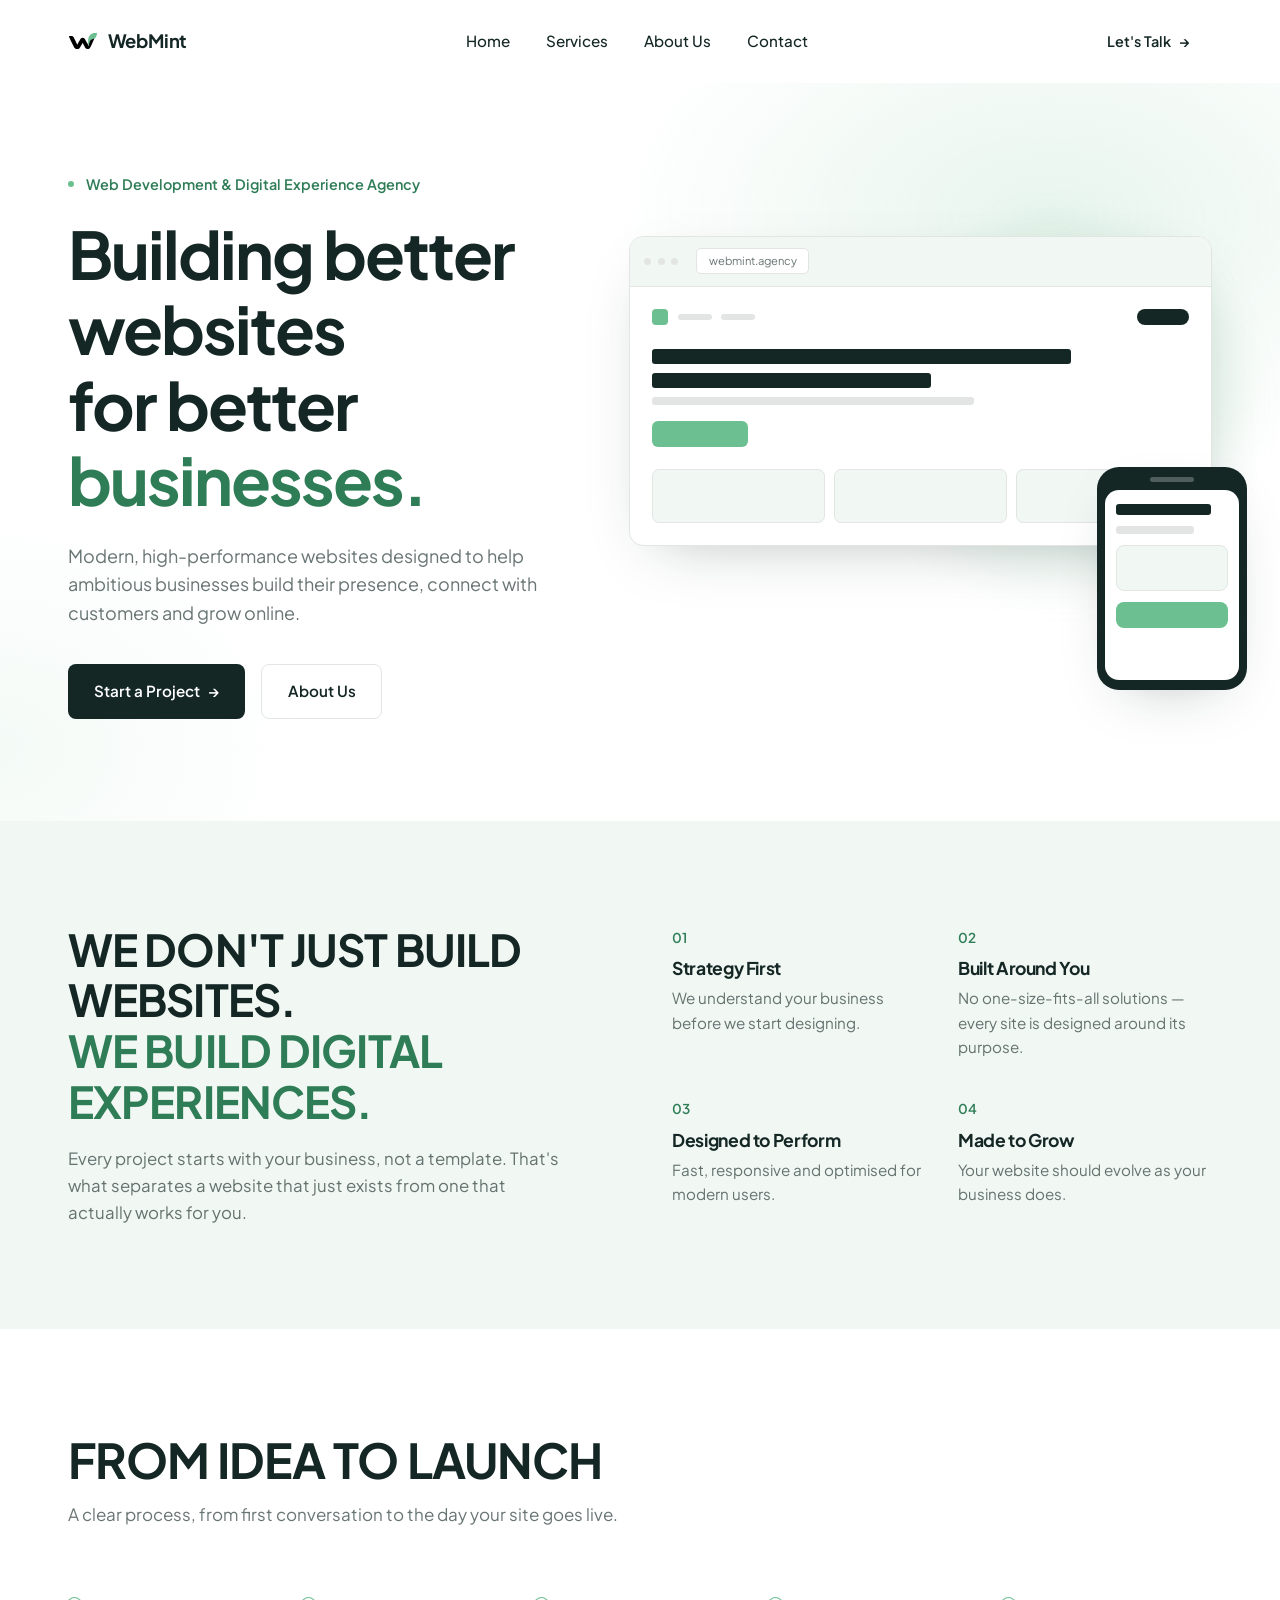
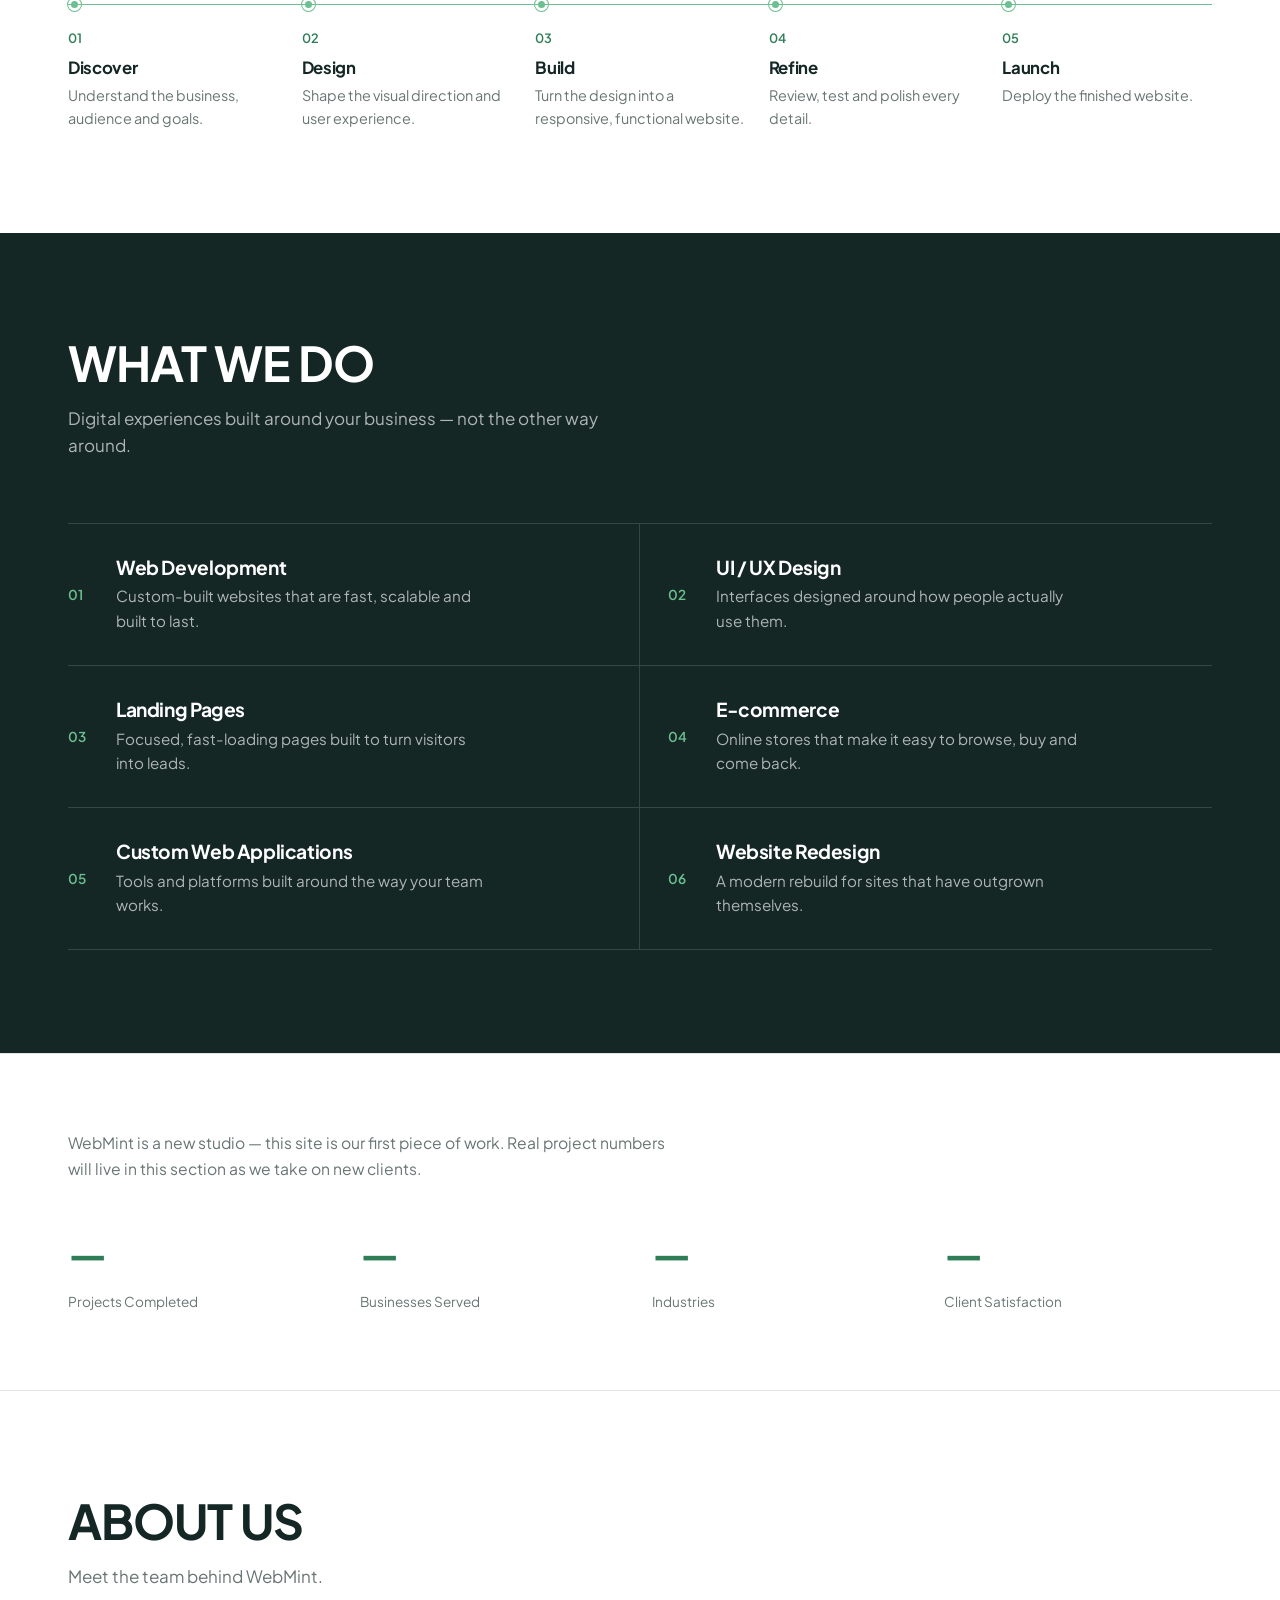
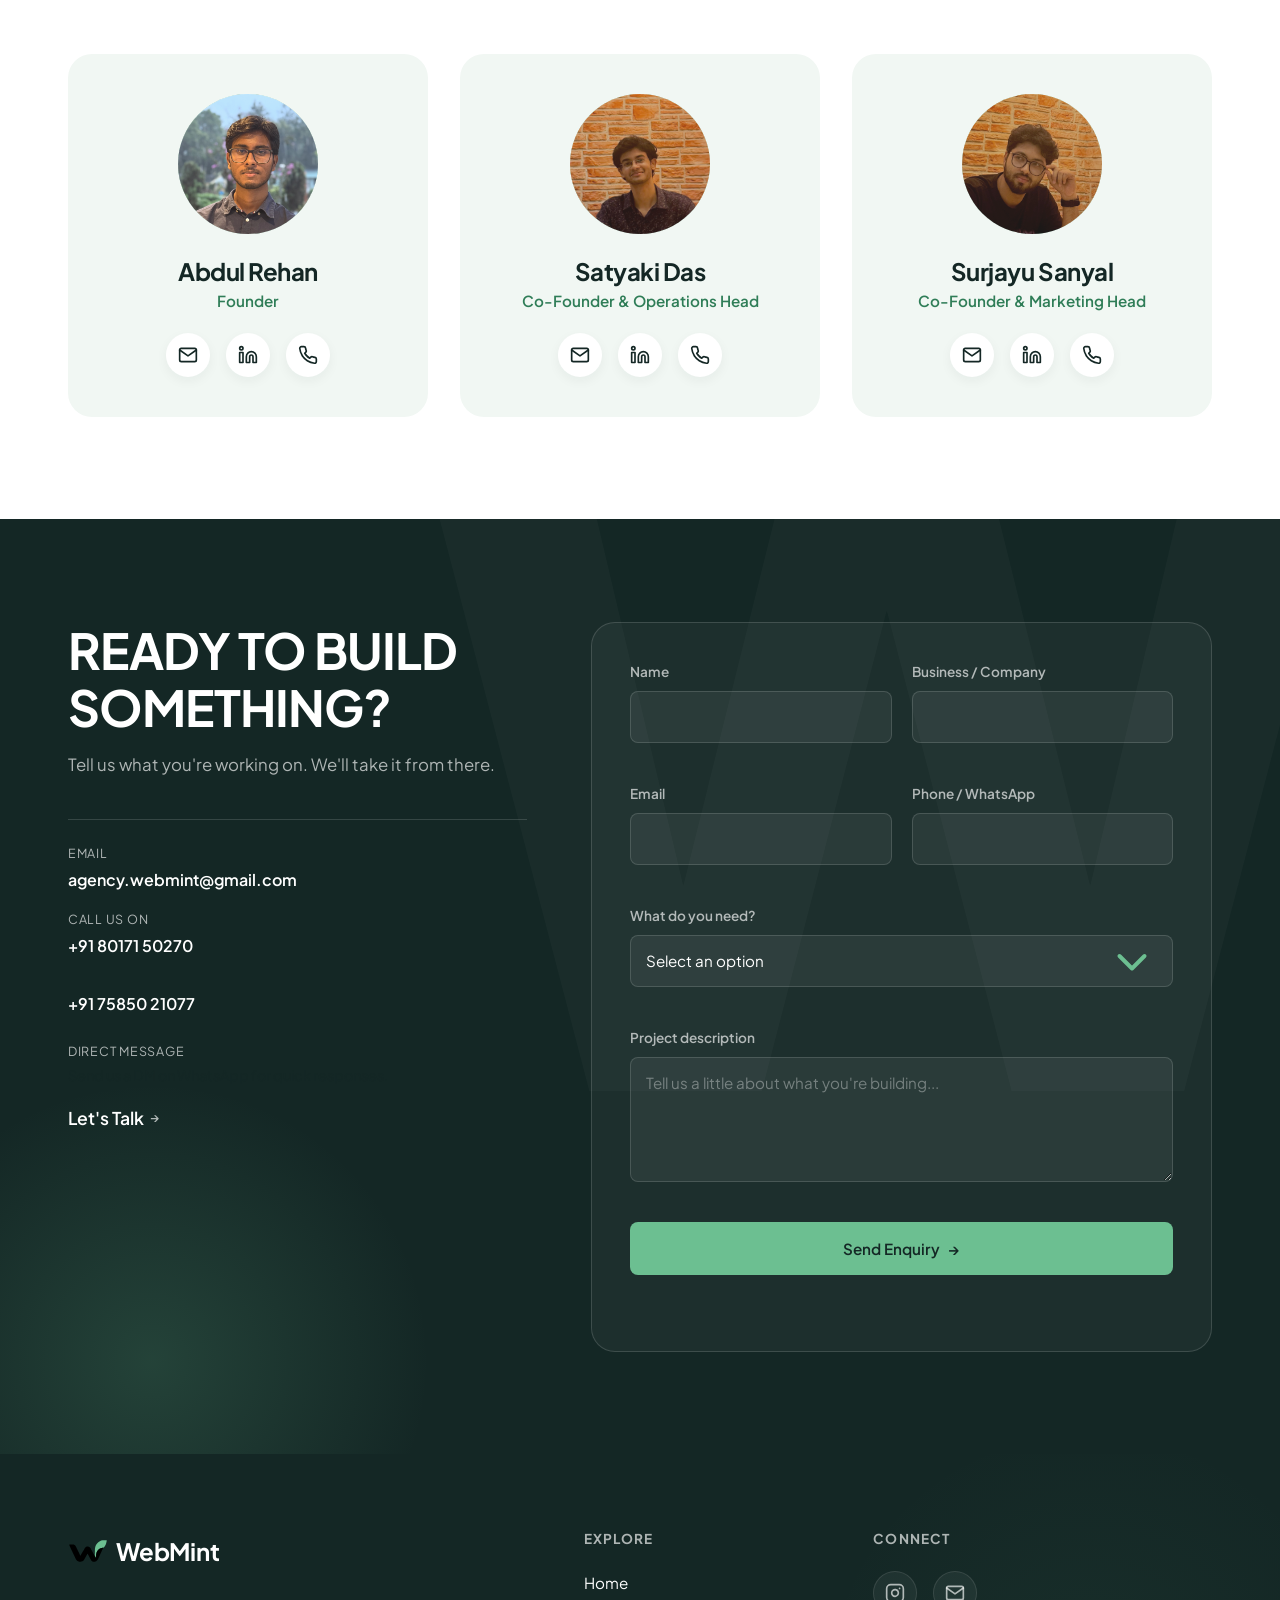
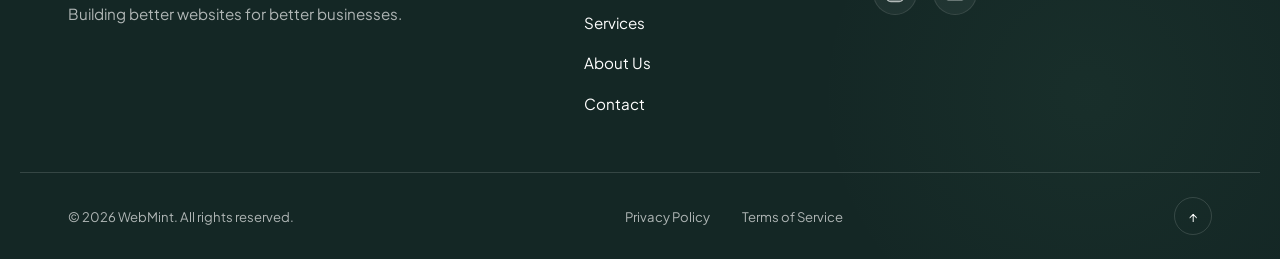
==== index.html @ cb0f0550 "Initial commit" ====
<!DOCTYPE html>
<html lang="en">
<head>
  <meta charset="UTF-8">
  <meta name="viewport" content="width=device-width, initial-scale=1.0">
  <title>WebMint — Modern Websites for Growing Businesses</title>
  <meta name="description" content="WebMint designs and builds fast, modern websites for ambitious businesses — from landing pages to full custom web applications.">

  <!-- Open Graph -->
  <meta property="og:type" content="website">
  <meta property="og:title" content="WebMint — Modern Websites for Growing Businesses">
  <meta property="og:description" content="WebMint designs and builds fast, modern websites for ambitious businesses — from landing pages to full custom web applications.">
  <meta property="og:image" content="/assets/images/og-cover.jpg">
  <meta property="og:url" content="https://www.webmint.studio">
  <meta name="twitter:card" content="summary_large_image">

  <link rel="icon" type="image/svg+xml" href="Assets/webmint-icon.svg">
  <link rel="canonical" href="https://www.webmint.studio">
  <meta name="theme-color" content="#142725">

  <link rel="preconnect" href="https://fonts.googleapis.com">
  <link rel="preconnect" href="https://fonts.gstatic.com" crossorigin>
  <link href="https://fonts.googleapis.com/css2?family=Plus+Jakarta+Sans:ital,wght@0,400;0,500;0,600;0,700;0,800;1,500&display=swap" rel="stylesheet">

  <link rel="stylesheet" href="styles.css">
</head>
<body>

  <a class="skip-link" href="#main">Skip to content</a>

  <!-- ============ NAVIGATION ============ -->
  <header class="nav" id="siteNav">
    <div class="nav__inner container">
      <a href="#top" class="nav__brand" aria-label="WebMint — home">
        <span class="nav__mark" aria-hidden="true">
          <img src="Assets/webmint-icon.svg" alt="WebMint Logo" style="width: 100%; height: 100%; object-fit: contain;">
        </span>
        <span class="nav__wordmark">WebMint</span>
      </a>

      <nav class="nav__links" aria-label="Primary">
        <a href="#top">Home</a>
        <a href="#services">Services</a>
        <!-- <a href="#work">Work</a> -->
        <a href="#about-us">About Us</a>
        <a href="#contact">Contact</a>
      </nav>

      <a href="https://wa.me/917001810517" target="_blank" rel="noopener noreferrer" class="btn btn--nav">Let's Talk <span aria-hidden="true">→</span></a>

      <button class="nav__toggle" id="navToggle" aria-label="Open menu" aria-expanded="false" aria-controls="mobileMenu">
        <span></span><span></span><span></span>
      </button>
    </div>

    <!-- Mobile menu -->
    <div class="mobile-menu" id="mobileMenu" data-state="closed">
      <nav aria-label="Mobile">
        <a href="#top">Home</a>
        <a href="#services">Services</a>
        <!-- <a href="#work">Work</a> -->
        <a href="#about-us">About Us</a>
        <a href="#contact">Contact</a>
      </nav>
      <a href="https://wa.me/917001810517" target="_blank" rel="noopener noreferrer" class="btn btn--primary btn--block">Let's Talk <span aria-hidden="true">→</span></a>
    </div>
  </header>

  <main id="main">

    <!-- ============ HERO ============ -->
    <section class="hero" id="top">
      <div class="hero__bg" aria-hidden="true"></div>
      <div class="container hero__inner">
        <div class="hero__content">
          <p class="hero__kicker">Web Development &amp; Digital Experience Agency</p>
          <h1 class="hero__title">
            Building better websites for better <span class="hero__title-accent">businesses.</span>
          </h1>
          <p class="hero__desc">
            Modern, high-performance websites designed to help ambitious businesses
            build their presence, connect with customers and grow online.
          </p>
          <div class="hero__actions">
            <a href="#contact" class="btn btn--primary">Start a Project <span aria-hidden="true">→</span></a>
            <a href="#about-us" class="btn btn--secondary">About Us</a>
          </div>
        </div>

        <div class="hero__visual" aria-hidden="true">
          <div class="hero__glow"></div>

          <div class="browser-mock">
            <div class="browser-mock__bar">
              <span class="browser-mock__dot"></span>
              <span class="browser-mock__dot"></span>
              <span class="browser-mock__dot"></span>
              <span class="browser-mock__url">webmint.agency</span>
            </div>
            <div class="browser-mock__body">
              <div class="browser-mock__nav">
                <span class="browser-mock__logo"></span>
                <span class="browser-mock__navline"></span>
                <span class="browser-mock__navline"></span>
                <span class="browser-mock__navpill"></span>
              </div>
              <div class="browser-mock__hero">
                <span class="browser-mock__line browser-mock__line--lg"></span>
                <span class="browser-mock__line browser-mock__line--lg browser-mock__line--sm"></span>
                <span class="browser-mock__line browser-mock__line--body"></span>
                <span class="browser-mock__cta"></span>
              </div>
              <div class="browser-mock__grid">
                <span class="browser-mock__card"></span>
                <span class="browser-mock__card"></span>
                <span class="browser-mock__card"></span>
              </div>
            </div>
          </div>

          <div class="phone-mock">
            <div class="phone-mock__notch"></div>
            <div class="phone-mock__body">
              <span class="phone-mock__line phone-mock__line--lg"></span>
              <span class="phone-mock__line"></span>
              <span class="phone-mock__block"></span>
              <span class="phone-mock__block phone-mock__block--sm"></span>
            </div>
          </div>


        </div>
      </div>
    </section>

    <!-- ============ WHY WEBMINT ============ -->
    <section class="why" id="about">
      <div class="container why__inner">
        <div class="why__statement">
          <h2 class="why__title">
            We don't just build websites.<br>
            <span>We build digital experiences.</span>
          </h2>
          <p class="why__desc">
            Every project starts with your business, not a template. That's what separates
            a website that just exists from one that actually works for you.
          </p>
        </div>

        <ul class="principles">
          <li class="principle">
            <span class="principle__num">01</span>
            <h3>Strategy First</h3>
            <p>We understand your business before we start designing.</p>
          </li>
          <li class="principle">
            <span class="principle__num">02</span>
            <h3>Built Around You</h3>
            <p>No one-size-fits-all solutions — every site is designed around its purpose.</p>
          </li>
          <li class="principle">
            <span class="principle__num">03</span>
            <h3>Designed to Perform</h3>
            <p>Fast, responsive and optimised for modern users.</p>
          </li>
          <li class="principle">
            <span class="principle__num">04</span>
            <h3>Made to Grow</h3>
            <p>Your website should evolve as your business does.</p>
          </li>
        </ul>
      </div>
    </section>

    <!-- ============ PROCESS ============ -->
    <section class="process" id="process">
      <div class="container">
        <div class="section-head">
          <h2 class="section-head__title">From idea to launch</h2>
          <p class="section-head__desc">A clear process, from first conversation to the day your site goes live.</p>
        </div>

        <ol class="process-list">
          <li class="process-step">
            <span class="process-step__num">01</span>
            <h3>Discover</h3>
            <p>Understand the business, audience and goals.</p>
          </li>
          <li class="process-step">
            <span class="process-step__num">02</span>
            <h3>Design</h3>
            <p>Shape the visual direction and user experience.</p>
          </li>
          <li class="process-step">
            <span class="process-step__num">03</span>
            <h3>Build</h3>
            <p>Turn the design into a responsive, functional website.</p>
          </li>
          <li class="process-step">
            <span class="process-step__num">04</span>
            <h3>Refine</h3>
            <p>Review, test and polish every detail.</p>
          </li>
          <li class="process-step">
            <span class="process-step__num">05</span>
            <h3>Launch</h3>
            <p>Deploy the finished website.</p>
          </li>
        </ol>
      </div>
    </section>

    <!-- ============ SERVICES ============ -->
    <section class="services" id="services">
      <div class="container">
        <div class="section-head">
          <h2 class="section-head__title">What we do</h2>
          <p class="section-head__desc">Digital experiences built around your business — not the other way around.</p>
        </div>

        <ul class="service-list">
          <li class="service-item">
            <span class="service-item__num">01</span>
            <div class="service-item__body">
              <h3>Web Development</h3>
              <p>Custom-built websites that are fast, scalable and built to last.</p>
            </div>
          </li>
          <li class="service-item">
            <span class="service-item__num">02</span>
            <div class="service-item__body">
              <h3>UI / UX Design</h3>
              <p>Interfaces designed around how people actually use them.</p>
            </div>
          </li>
          <li class="service-item">
            <span class="service-item__num">03</span>
            <div class="service-item__body">
              <h3>Landing Pages</h3>
              <p>Focused, fast-loading pages built to turn visitors into leads.</p>
            </div>
          </li>
          <li class="service-item">
            <span class="service-item__num">04</span>
            <div class="service-item__body">
              <h3>E-commerce</h3>
              <p>Online stores that make it easy to browse, buy and come back.</p>
            </div>
          </li>
          <li class="service-item">
            <span class="service-item__num">05</span>
            <div class="service-item__body">
              <h3>Custom Web Applications</h3>
              <p>Tools and platforms built around the way your team works.</p>
            </div>
          </li>
          <li class="service-item">
            <span class="service-item__num">06</span>
            <div class="service-item__body">
              <h3>Website Redesign</h3>
              <p>A modern rebuild for sites that have outgrown themselves.</p>
            </div>
          </li>
        </ul>
      </div>
    </section>

    <!-- ============ SELECTED WORK ============ -->
    <section class="work" id="work" style="display: none;">
      <div class="container">
        <div class="section-head">
          <h2 class="section-head__title">Selected work</h2>
          <p class="section-head__desc">A look at what we've been building.</p>
        </div>

        <div class="work-list">

          <article class="work-item">
            <a href="#" class="work-item__visual work-item__visual--finflare" aria-label="View FinFlare case study">
              <span class="mockup-tag">Concept Project</span>
              <div class="site-mock site-mock--finflare">
                <div class="site-mock__top">
                  <span class="site-mock__logo"></span>
                  <span class="site-mock__navline"></span>
                  <span class="site-mock__navline"></span>
                  <span class="site-mock__pill"></span>
                </div>
                <div class="site-mock__hero">
                  <span class="site-mock__eyebrow"></span>
                  <span class="site-mock__headline"></span>
                  <span class="site-mock__headline site-mock__headline--short"></span>
                  <span class="site-mock__btn"></span>
                </div>
                <div class="site-mock__panel">
                  <span class="site-mock__chart"></span>
                </div>
              </div>
            </a>
            <div class="work-item__info">
              <div class="work-item__meta">
                <span>Financial Education · Community</span>
              </div>
              <h3 class="work-item__title">FinFlare</h3>
              <p class="work-item__desc">A community platform concept for people learning to invest with confidence — clear data, calmer design.</p>
              <div class="work-item__services">
                <span>Brand Identity</span><span>Web Design</span><span>Development</span>
              </div>
              <a href="#" class="work-item__link">View Case Study <span aria-hidden="true">→</span></a>
            </div>
          </article>

          <article class="work-item work-item--reverse">
            <a href="#" class="work-item__visual work-item__visual--lumiere" aria-label="View Lumière Interiors case study">
              <span class="mockup-tag">Concept Project</span>
              <div class="site-mock site-mock--lumiere">
                <div class="site-mock__top">
                  <span class="site-mock__logo"></span>
                  <span class="site-mock__navline"></span>
                  <span class="site-mock__navline"></span>
                  <span class="site-mock__pill"></span>
                </div>
                <div class="site-mock__split">
                  <div class="site-mock__split-text">
                    <span class="site-mock__eyebrow"></span>
                    <span class="site-mock__headline"></span>
                    <span class="site-mock__headline site-mock__headline--short"></span>
                  </div>
                  <div class="site-mock__split-image"></div>
                </div>
              </div>
            </a>
            <div class="work-item__info">
              <div class="work-item__meta">
                <span>Interior Design Studio</span>
              </div>
              <h3 class="work-item__title">Lumière Interiors</h3>
              <p class="work-item__desc">A portfolio site concept for a boutique design studio, built to let the work speak first.</p>
              <div class="work-item__services">
                <span>Web Design</span><span>Development</span>
              </div>
              <a href="#" class="work-item__link">View Case Study <span aria-hidden="true">→</span></a>
            </div>
          </article>

          <article class="work-item">
            <a href="#" class="work-item__visual work-item__visual--orbit" aria-label="View Orbit case study">
              <span class="mockup-tag">Concept Project</span>
              <div class="site-mock site-mock--orbit">
                <div class="site-mock__top">
                  <span class="site-mock__logo"></span>
                  <span class="site-mock__navline"></span>
                  <span class="site-mock__navline"></span>
                  <span class="site-mock__pill"></span>
                </div>
                <div class="site-mock__hero site-mock__hero--center">
                  <span class="site-mock__eyebrow"></span>
                  <span class="site-mock__headline"></span>
                  <span class="site-mock__btn"></span>
                </div>
                <div class="site-mock__cards">
                  <span></span><span></span><span></span>
                </div>
              </div>
            </a>
            <div class="work-item__info">
              <div class="work-item__meta">
                <span>Fitness &amp; Coaching · SaaS</span>
              </div>
              <h3 class="work-item__title">Orbit</h3>
              <p class="work-item__desc">A landing page and dashboard concept for a fitness coaching platform, built for sign-ups and daily use alike.</p>
              <div class="work-item__services">
                <span>Landing Page</span><span>Web App UI</span>
              </div>
              <a href="#" class="work-item__link">View Case Study <span aria-hidden="true">→</span></a>
            </div>
          </article>

          <article class="work-item work-item--reverse">
            <a href="#" class="work-item__visual work-item__visual--terra" aria-label="View Terra and Co case study">
              <span class="mockup-tag">Concept Project</span>
              <div class="site-mock site-mock--terra">
                <div class="site-mock__top">
                  <span class="site-mock__logo"></span>
                  <span class="site-mock__navline"></span>
                  <span class="site-mock__navline"></span>
                  <span class="site-mock__pill"></span>
                </div>
                <div class="site-mock__shop">
                  <span class="site-mock__product"></span>
                  <span class="site-mock__product"></span>
                  <span class="site-mock__product"></span>
                </div>
              </div>
            </a>
            <div class="work-item__info">
              <div class="work-item__meta">
                <span>Sustainable Goods · E-commerce</span>
              </div>
              <h3 class="work-item__title">Terra &amp; Co</h3>
              <p class="work-item__desc">An online store concept for a sustainable homeware brand, designed around slow, considered browsing.</p>
              <div class="work-item__services">
                <span>E-commerce</span><span>Brand Identity</span>
              </div>
              <a href="#" class="work-item__link">View Case Study <span aria-hidden="true">→</span></a>
            </div>
          </article>

        </div>
      </div>
    </section>

    <!-- ============ SOCIAL PROOF ============ -->
    <section class="proof" id="proof">
      <div class="container proof__inner">
        <p class="proof__note">
          WebMint is a new studio — this site is our first piece of work. Real project
          numbers will live in this section as we take on new clients.
        </p>
        <ul class="proof__stats">
          <li><span class="proof__value" data-target="0">—</span><span class="proof__label">Projects Completed</span></li>
          <li><span class="proof__value" data-target="0">—</span><span class="proof__label">Businesses Served</span></li>
          <li><span class="proof__value" data-target="0">—</span><span class="proof__label">Industries</span></li>
          <li><span class="proof__value" data-target="0">—</span><span class="proof__label">Client Satisfaction</span></li>
        </ul>
      </div>
    </section>

    <!-- ============ ABOUT US ============ -->
    <section class="about-us" id="about-us" style="padding-block: var(--section-pad);">
      <div class="container">
        <div class="section-head">
          <h2 class="section-head__title">About Us</h2>
          <p class="section-head__desc">Meet the team behind WebMint.</p>
        </div>

        <div class="team-grid">
          <!-- Member 1: Abdul Rehan -->
          <div class="team-member">
            <div class="team-member__pic">
              <img src="Assets/Abdul%20Rehan%20(1).jpg" alt="Abdul Rehan" style="width: 100%; height: 100%; object-fit: cover;">
            </div>
            <h3 class="team-member__name">Abdul Rehan</h3>
            <p class="team-member__role">Founder</p>
            <div class="team-member__social">
              <a href="mailto:abdulrehanoffical@gmail.com" aria-label="Email Abdul Rehan">
                <svg xmlns="http://www.w3.org/2000/svg" width="24" height="24" viewBox="0 0 24 24" fill="none" stroke="currentColor" stroke-width="2" stroke-linecap="round" stroke-linejoin="round"><path d="M4 4h16c1.1 0 2 .9 2 2v12c0 1.1-.9 2-2 2H4c-1.1 0-2-.9-2-2V6c0-1.1.9-2 2-2z"></path><polyline points="22,6 12,13 2,6"></polyline></svg>
              </a>
              <a href="https://www.linkedin.com/in/abdulrehan90" target="_blank" rel="noopener noreferrer" aria-label="Abdul Rehan LinkedIn">
                <svg xmlns="http://www.w3.org/2000/svg" width="24" height="24" viewBox="0 0 24 24" fill="none" stroke="currentColor" stroke-width="2" stroke-linecap="round" stroke-linejoin="round"><path d="M16 8a6 6 0 0 1 6 6v7h-4v-7a2 2 0 0 0-2-2 2 2 0 0 0-2 2v7h-4v-7a6 6 0 0 1 6-6z"></path><rect x="2" y="9" width="4" height="12"></rect><circle cx="4" cy="4" r="2"></circle></svg>
              </a>
              <a href="tel:7001810517" aria-label="Call Abdul Rehan">
                <svg xmlns="http://www.w3.org/2000/svg" width="24" height="24" viewBox="0 0 24 24" fill="none" stroke="currentColor" stroke-width="2" stroke-linecap="round" stroke-linejoin="round"><path d="M22 16.92v3a2 2 0 0 1-2.18 2 19.79 19.79 0 0 1-8.63-3.07 19.5 19.5 0 0 1-6-6 19.79 19.79 0 0 1-3.07-8.67A2 2 0 0 1 4.11 2h3a2 2 0 0 1 2 1.72 12.84 12.84 0 0 0 .7 2.81 2 2 0 0 1-.45 2.11L8.09 9.91a16 16 0 0 0 6 6l1.27-1.27a2 2 0 0 1 2.11-.45 12.84 12.84 0 0 0 2.81.7A2 2 0 0 1 22 16.92z"></path></svg>
              </a>
            </div>
          </div>

          <!-- Member 2: Satyaki Das -->
          <div class="team-member">
            <div class="team-member__pic">
              <img src="Assets/Satyaki%20Das.jpg" alt="Satyaki Das" style="width: 100%; height: 100%; object-fit: cover;">
            </div>
            <h3 class="team-member__name">Satyaki Das</h3>
            <p class="team-member__role">Co-Founder &amp; Operations Head</p>
            <div class="team-member__social">
              <a href="mailto:dsatyaki756@gmail.com" aria-label="Email Satyaki Das">
                <svg xmlns="http://www.w3.org/2000/svg" width="24" height="24" viewBox="0 0 24 24" fill="none" stroke="currentColor" stroke-width="2" stroke-linecap="round" stroke-linejoin="round"><path d="M4 4h16c1.1 0 2 .9 2 2v12c0 1.1-.9 2-2 2H4c-1.1 0-2-.9-2-2V6c0-1.1.9-2 2-2z"></path><polyline points="22,6 12,13 2,6"></polyline></svg>
              </a>
              <a href="https://www.linkedin.com/in/satyaki-das-695124388" target="_blank" rel="noopener noreferrer" aria-label="Satyaki Das LinkedIn">
                <svg xmlns="http://www.w3.org/2000/svg" width="24" height="24" viewBox="0 0 24 24" fill="none" stroke="currentColor" stroke-width="2" stroke-linecap="round" stroke-linejoin="round"><path d="M16 8a6 6 0 0 1 6 6v7h-4v-7a2 2 0 0 0-2-2 2 2 0 0 0-2 2v7h-4v-7a6 6 0 0 1 6-6z"></path><rect x="2" y="9" width="4" height="12"></rect><circle cx="4" cy="4" r="2"></circle></svg>
              </a>
              <a href="tel:+917585021077" aria-label="Call Satyaki Das">
                <svg xmlns="http://www.w3.org/2000/svg" width="24" height="24" viewBox="0 0 24 24" fill="none" stroke="currentColor" stroke-width="2" stroke-linecap="round" stroke-linejoin="round"><path d="M22 16.92v3a2 2 0 0 1-2.18 2 19.79 19.79 0 0 1-8.63-3.07 19.5 19.5 0 0 1-6-6 19.79 19.79 0 0 1-3.07-8.67A2 2 0 0 1 4.11 2h3a2 2 0 0 1 2 1.72 12.84 12.84 0 0 0 .7 2.81 2 2 0 0 1-.45 2.11L8.09 9.91a16 16 0 0 0 6 6l1.27-1.27a2 2 0 0 1 2.11-.45 12.84 12.84 0 0 0 2.81.7A2 2 0 0 1 22 16.92z"></path></svg>
              </a>
            </div>
          </div>

          <!-- Member 3: Surjayu Sanyal -->
          <div class="team-member">
            <div class="team-member__pic">
              <img src="Assets/Surjayu%20Sanyal.jpg" alt="Surjayu Sanyal" style="width: 100%; height: 100%; object-fit: cover;">
            </div>
            <h3 class="team-member__name">Surjayu Sanyal</h3>
            <p class="team-member__role">Co-Founder &amp; Marketing Head</p>
            <div class="team-member__social">
              <a href="mailto:sanyalsurjayu@gmail.com" aria-label="Email Surjayu Sanyal">
                <svg xmlns="http://www.w3.org/2000/svg" width="24" height="24" viewBox="0 0 24 24" fill="none" stroke="currentColor" stroke-width="2" stroke-linecap="round" stroke-linejoin="round"><path d="M4 4h16c1.1 0 2 .9 2 2v12c0 1.1-.9 2-2 2H4c-1.1 0-2-.9-2-2V6c0-1.1.9-2 2-2z"></path><polyline points="22,6 12,13 2,6"></polyline></svg>
              </a>
              <a href="https://www.linkedin.com/in/surjayu-sanyal-2761a1424" target="_blank" rel="noopener noreferrer" aria-label="Surjayu Sanyal LinkedIn">
                <svg xmlns="http://www.w3.org/2000/svg" width="24" height="24" viewBox="0 0 24 24" fill="none" stroke="currentColor" stroke-width="2" stroke-linecap="round" stroke-linejoin="round"><path d="M16 8a6 6 0 0 1 6 6v7h-4v-7a2 2 0 0 0-2-2 2 2 0 0 0-2 2v7h-4v-7a6 6 0 0 1 6-6z"></path><rect x="2" y="9" width="4" height="12"></rect><circle cx="4" cy="4" r="2"></circle></svg>
              </a>
              <a href="tel:+918017150270" aria-label="Call Surjayu Sanyal">
                <svg xmlns="http://www.w3.org/2000/svg" width="24" height="24" viewBox="0 0 24 24" fill="none" stroke="currentColor" stroke-width="2" stroke-linecap="round" stroke-linejoin="round"><path d="M22 16.92v3a2 2 0 0 1-2.18 2 19.79 19.79 0 0 1-8.63-3.07 19.5 19.5 0 0 1-6-6 19.79 19.79 0 0 1-3.07-8.67A2 2 0 0 1 4.11 2h3a2 2 0 0 1 2 1.72 12.84 12.84 0 0 0 .7 2.81 2 2 0 0 1-.45 2.11L8.09 9.91a16 16 0 0 0 6 6l1.27-1.27a2 2 0 0 1 2.11-.45 12.84 12.84 0 0 0 2.81.7A2 2 0 0 1 22 16.92z"></path></svg>
              </a>
            </div>
          </div>
        </div>
      </div>
    </section>

    <!-- ============ CONTACT / FINAL CTA ============ -->
    <section class="contact" id="contact">
      <span class="contact__w" aria-hidden="true">W</span>
      <div class="container contact__inner">
        <div class="contact__intro">
          <h2 class="contact__title">Ready to build something?</h2>
          <p class="contact__desc">Tell us what you're working on. We'll take it from there.</p>

          <ul class="contact__direct">
            <li>
              <span>Email</span>
              <a href="mailto:agency.webmint@gmail.com">agency.webmint@gmail.com</a>
            </li>
            <li>
              <span>Call us on</span>
              <a href="tel:+918017150270">+91 80171 50270</a><br>
              <a href="tel:+917585021077">+91 75850 21077</a>
            </li>
            <li style="margin-top: 0.5rem;">
              <span>Direct message</span>
              <p style="color: var(--text-secondary); font-size: 0.9rem; margin-bottom: 0.5rem; line-height: 1.4;">Send us a DM on WhatsApp for quick responses.</p>
              <div>
                <a href="https://wa.me/917001810517" target="_blank" rel="noopener noreferrer" style="display: inline-flex; align-items: center; gap: 0.4rem; font-size: 1.1rem; padding: 0.2rem 0; margin-top: 0.3rem;">Let's Talk <span aria-hidden="true">→</span></a>
              </div>
            </li>
          </ul>
        </div>

        <form action="https://formsubmit.co/agency.webmint@gmail.com" method="POST" class="form" id="enquiryForm" novalidate>
          <div class="form__row">
            <div class="form__group">
              <label for="fName">Name</label>
              <input type="text" id="fName" name="name" autocomplete="name" required>
              <span class="form__error" data-error-for="fName"></span>
            </div>
            <div class="form__group">
              <label for="fCompany">Business / Company</label>
              <input type="text" id="fCompany" name="company" autocomplete="organization">
            </div>
          </div>

          <div class="form__row">
            <div class="form__group">
              <label for="fEmail">Email</label>
              <input type="email" id="fEmail" name="email" autocomplete="email" required>
              <span class="form__error" data-error-for="fEmail"></span>
            </div>
            <div class="form__group">
              <label for="fPhone">Phone / WhatsApp</label>
              <input type="tel" id="fPhone" name="phone" autocomplete="tel">
            </div>
          </div>

          <div class="form__group">
            <label for="fNeed">What do you need?</label>
            <select id="fNeed" name="need" required>
              <option value="" disabled selected>Select an option</option>
              <option value="New Website">New Website</option>
              <option value="Website Redesign">Website Redesign</option>
              <option value="Landing Page">Landing Page</option>
              <option value="E-commerce">E-commerce</option>
              <option value="Web Application">Web Application</option>
              <option value="Other">Other</option>
            </select>
            <span class="form__error" data-error-for="fNeed"></span>
          </div>

          <div class="form__group">
            <label for="fMessage">Project description</label>
            <textarea id="fMessage" name="message" rows="4" required placeholder="Tell us a little about what you're building..."></textarea>
            <span class="form__error" data-error-for="fMessage"></span>
          </div>

          <button type="submit" class="btn btn--primary btn--block">Send Enquiry <span aria-hidden="true">→</span></button>
          <p class="form__status" id="formStatus" role="status" aria-live="polite"></p>
        </form>
      </div>
    </section>

  </main>

  <!-- ============ FOOTER ============ -->
  <footer class="footer">
    <div class="footer__glow" aria-hidden="true"></div>
    <div class="container footer__inner">
      <div class="footer__brand">
        <a href="#top" class="nav__brand" aria-label="WebMint — home" style="align-items: center; gap: 0.5rem;">
          <span class="nav__mark nav__mark--footer" aria-hidden="true" style="width: 40px; height: 40px; display: inline-flex;">
            <img src="Assets/webmint-icon.svg" alt="WebMint Logo" style="width: 100%; height: 100%; object-fit: contain;">
          </span>
          <span class="nav__wordmark nav__wordmark--footer" style="font-size: 1.5rem;">WebMint</span>
        </a>
        <p class="footer__tagline" style="margin-top: 1.5rem;">Building better websites for better businesses.</p>
      </div>

      <div class="footer__links-group">
        <h4 class="footer__heading">Explore</h4>
        <nav class="footer__nav" aria-label="Footer">
          <a href="#top">Home</a>
          <a href="#services">Services</a>
          <!-- <a href="#work">Work</a> -->
          <a href="#about-us">About Us</a>
          <a href="#contact">Contact</a>
        </nav>
      </div>

      <div class="footer__social-group">
        <h4 class="footer__heading">Connect</h4>
        <ul class="footer__social">
          <li><a href="https://www.instagram.com/webmint.agency/?utm_source=ig_web_button_share_sheet" target="_blank" rel="noopener" aria-label="Instagram">
            <svg xmlns="http://www.w3.org/2000/svg" width="20" height="20" viewBox="0 0 24 24" fill="none" stroke="currentColor" stroke-width="2" stroke-linecap="round" stroke-linejoin="round" class="footer__social-icon"><rect x="2" y="2" width="20" height="20" rx="5" ry="5"></rect><path d="M16 11.37A4 4 0 1 1 12.63 8 4 4 0 0 1 16 11.37z"></path><line x1="17.5" y1="6.5" x2="17.51" y2="6.5"></line></svg>
          </a></li>
          <li><a href="mailto:agency.webmint@gmail.com" aria-label="Email">
            <svg xmlns="http://www.w3.org/2000/svg" width="20" height="20" viewBox="0 0 24 24" fill="none" stroke="currentColor" stroke-width="2" stroke-linecap="round" stroke-linejoin="round" class="footer__social-icon"><path d="M4 4h16c1.1 0 2 .9 2 2v12c0 1.1-.9 2-2 2H4c-1.1 0-2-.9-2-2V6c0-1.1.9-2 2-2z"></path><polyline points="22,6 12,13 2,6"></polyline></svg>
          </a></li>
        </ul>
      </div>
    </div>
    <div class="container footer__bottom">
      <p>© 2026 WebMint. All rights reserved.</p>
      <div class="footer__legal">
        <a href="privacy-policy.html">Privacy Policy</a>
        <a href="terms-of-service.html">Terms of Service</a>
      </div>
      <button class="footer__totop" id="backToTop" aria-label="Back to top">↑</button>
    </div>
  </footer>

  <script src="script.js"></script>
</body>
</html>
---- styles.css ----
/* ==========================================================================
   WebMint — Stylesheet
   Design system: charcoal + mint accent, editorial layout, restrained motion.
   ========================================================================== */

/* ---------- Design tokens ---------- */
:root {
  /* Brand colour system */
  --color-dark: #142725;
  --color-dark-2: #1A2928;
  --color-mint: #6CBF91;
  --color-mint-light: #F1F7F3;
  /* Deeper mint reserved for text on light backgrounds — the base
     --color-mint doesn't meet WCAG AA contrast as text on white. */
  --color-mint-deep: #2F7D57;
  --color-white: #FFFFFF;
  --color-grey: #E3E5E4;

  /* Semantic colour roles */
  --text-primary: var(--color-dark);
  --text-secondary: rgba(20, 39, 37, 0.64);
  --text-on-dark: #FFFFFF;
  --text-on-dark-secondary: rgba(255, 255, 255, 0.66);
  --bg-page: var(--color-white);
  --bg-alt: var(--color-mint-light);
  --bg-dark: var(--color-dark);
  --border-light: var(--color-grey);
  --border-on-dark: rgba(255, 255, 255, 0.14);

  /* Type */
  --font-base: "Plus Jakarta Sans", -apple-system, BlinkMacSystemFont, "Segoe UI", sans-serif;

  /* Layout */
  --container-w: 1240px;
  --container-pad: clamp(1.25rem, 4vw, 3rem);
  --section-pad: clamp(4.5rem, 8vw, 8rem);

  /* Radius + shadow — used sparingly */
  --radius-sm: 8px;
  --radius-md: 14px;
  --radius-lg: 24px;
  --shadow-soft: 0 20px 60px -30px rgba(20, 39, 37, 0.35);

  /* Motion */
  --ease: cubic-bezier(0.22, 1, 0.36, 1);
  --dur-fast: 0.2s;
  --dur-med: 0.5s;
}

/* ---------- Reset ---------- */
*, *::before, *::after { box-sizing: border-box; }
* { margin: 0; padding: 0; }

html {
  scroll-behavior: smooth;
  -webkit-text-size-adjust: 100%;
}

body {
  font-family: var(--font-base);
  color: var(--text-primary);
  background: var(--bg-page);
  line-height: 1.6;
  font-size: 16px;
  -webkit-font-smoothing: antialiased;
  -moz-osx-font-smoothing: grayscale;
  overflow-x: hidden;
}

img, svg { display: block; max-width: 100%; }
a { color: inherit; text-decoration: none; }
ul, ol { list-style: none; }
button, input, select, textarea { font: inherit; color: inherit; background: none; border: none; }
button { cursor: pointer; }
h1, h2, h3, h4 { font-weight: 700; line-height: 1.15; letter-spacing: -0.02em; }

@media (prefers-reduced-motion: reduce) {
  html { scroll-behavior: auto; }
  *, *::before, *::after {
    animation-duration: 0.01ms !important;
    animation-iteration-count: 1 !important;
    transition-duration: 0.01ms !important;
    scroll-behavior: auto !important;
  }
}

/* Visible focus states everywhere */
a:focus-visible,
button:focus-visible,
input:focus-visible,
select:focus-visible,
textarea:focus-visible {
  outline: 2px solid var(--color-mint);
  outline-offset: 3px;
  border-radius: 4px;
}

.skip-link {
  position: absolute;
  left: -9999px;
  top: 0;
  background: var(--color-dark);
  color: #fff;
  padding: 0.75rem 1.25rem;
  z-index: 999;
  border-radius: 0 0 8px 0;
}
.skip-link:focus {
  left: 0;
}

/* ---------- Layout helpers ---------- */
.container {
  max-width: var(--container-w);
  margin-inline: auto;
  padding-inline: var(--container-pad);
}

.section-head {
  max-width: 640px;
  margin-bottom: clamp(2.5rem, 5vw, 4rem);
}

.section-head__title {
  font-size: clamp(2rem, 1.5rem + 2vw, 3rem);
  margin-bottom: 0.9rem;
  text-transform: uppercase;
}

.section-head__desc {
  font-size: 1.0625rem;
  color: var(--text-secondary);
  max-width: 46ch;
}

/* ---------- Buttons ---------- */
.btn {
  display: inline-flex;
  align-items: center;
  justify-content: center;
  gap: 0.5rem;
  font-weight: 600;
  font-size: 0.95rem;
  padding: 0.9rem 1.6rem;
  border-radius: var(--radius-sm);
  white-space: nowrap;
  transition: transform var(--dur-fast) var(--ease), background var(--dur-fast) var(--ease), color var(--dur-fast) var(--ease), border-color var(--dur-fast) var(--ease);
}

.btn span { transition: transform var(--dur-fast) var(--ease); }
.btn:hover span { transform: translateX(3px); }

.btn--primary {
  background: var(--color-dark);
  color: #fff;
}
.btn--primary:hover { background: var(--color-mint); color: var(--color-dark); }

.btn--secondary {
  border: 1px solid var(--border-light);
  color: var(--text-primary);
}
.btn--secondary:hover { border-color: var(--color-dark); }

.btn--nav {
  padding: 0.7rem 1.35rem;
  font-size: 0.9rem;
}

.btn--block { width: 100%; }

/* ==========================================================================
   NAVIGATION
   ========================================================================== */
.nav {
  position: sticky;
  top: 0;
  z-index: 100;
  background: rgba(255, 255, 255, 0);
  border-bottom: 1px solid transparent;
  transition: background var(--dur-fast) var(--ease), border-color var(--dur-fast) var(--ease), box-shadow var(--dur-fast) var(--ease);
}

.nav.is-scrolled {
  background: rgba(255, 255, 255, 0.85);
  backdrop-filter: blur(14px);
  -webkit-backdrop-filter: blur(14px);
  border-bottom-color: var(--border-light);
  box-shadow: 0 8px 30px -20px rgba(20, 39, 37, 0.25);
}

.nav__inner {
  display: flex;
  align-items: center;
  justify-content: space-between;
  gap: 1.5rem;
  padding-block: 1.15rem;
}

.nav__brand {
  display: inline-flex;
  align-items: center;
  gap: 0.6rem;
  flex-shrink: 0;
}

.nav__mark {
  width: 30px;
  height: 30px;
  color: var(--color-dark);
}
.nav__mark--footer { color: #fff; }

.nav__wordmark {
  font-weight: 700;
  font-size: 1.15rem;
  letter-spacing: -0.01em;
  color: var(--color-dark);
}
.nav__wordmark--footer { color: #fff; }

.nav__links {
  display: flex;
  align-items: center;
  gap: 2.25rem;
  margin-inline: auto;
  font-size: 0.95rem;
  font-weight: 500;
}

.nav__links a {
  position: relative;
  padding-block: 0.25rem;
}
.nav__links a::after {
  content: "";
  position: absolute;
  left: 0; right: 100%;
  bottom: 0;
  height: 1px;
  background: var(--color-mint);
  transition: right var(--dur-fast) var(--ease);
}
.nav__links a:hover::after { right: 0; }

.nav__toggle {
  display: none;
  flex-direction: column;
  justify-content: center;
  gap: 5px;
  width: 34px;
  height: 34px;
}
.nav__toggle span {
  display: block;
  width: 100%;
  height: 2px;
  background: var(--color-dark);
  border-radius: 2px;
  transition: transform var(--dur-fast) var(--ease), opacity var(--dur-fast) var(--ease);
}
.nav__toggle[aria-expanded="true"] span:nth-child(1) { transform: translateY(7px) rotate(45deg); }
.nav__toggle[aria-expanded="true"] span:nth-child(2) { opacity: 0; }
.nav__toggle[aria-expanded="true"] span:nth-child(3) { transform: translateY(-7px) rotate(-45deg); }

.mobile-menu {
  display: none;
  position: fixed;
  inset: 0;
  top: 0;
  background: var(--color-white);
  padding: 6.5rem 1.5rem 2.5rem;
  flex-direction: column;
  justify-content: space-between;
  z-index: 90;
  transform: translateY(-8px);
  opacity: 0;
  pointer-events: none;
  transition: opacity var(--dur-med) var(--ease), transform var(--dur-med) var(--ease);
}
.mobile-menu[data-state="open"] {
  opacity: 1;
  transform: translateY(0);
  pointer-events: auto;
}
.mobile-menu nav {
  display: flex;
  flex-direction: column;
  gap: 1.75rem;
}
.mobile-menu nav a {
  font-size: 1.75rem;
  font-weight: 600;
  letter-spacing: -0.02em;
}

/* ==========================================================================
   HERO
   ========================================================================== */
.hero {
  position: relative;
  padding-top: clamp(3rem, 7vw, 6rem);
  padding-bottom: clamp(4rem, 8vw, 7rem);
  overflow: hidden;
}

.hero__bg {
  position: absolute;
  inset: 0;
  background:
    radial-gradient(680px 420px at 82% 18%, rgba(108, 191, 145, 0.16), transparent 65%),
    radial-gradient(500px 400px at 0% 90%, rgba(108, 191, 145, 0.08), transparent 60%);
  pointer-events: none;
  z-index: -1;
}

.hero__inner {
  display: grid;
  grid-template-columns: minmax(0, 0.92fr) minmax(0, 1.08fr);
  align-items: center;
  gap: clamp(2.5rem, 5vw, 4rem);
}

.hero__kicker {
  font-size: 0.9rem;
  font-weight: 600;
  color: var(--color-mint-deep);
  margin-bottom: 1.25rem;
  padding-left: 1.1rem;
  position: relative;
}
.hero__kicker::before {
  content: "";
  position: absolute;
  left: 0; top: 50%;
  translate: 0 -50%;
  width: 6px; height: 6px;
  background: var(--color-mint);
  border-radius: 50%;
}

.hero__title {
  font-size: clamp(2.6rem, 1.9rem + 3vw, 4.1rem);
  letter-spacing: -0.03em;
  color: var(--color-dark);
  margin-bottom: 1.5rem;
  text-wrap: balance;
}
.hero__title-accent { color: var(--color-mint-deep); }

.hero__desc {
  font-size: 1.125rem;
  color: var(--text-secondary);
  max-width: 46ch;
  margin-bottom: 2.25rem;
}

.hero__actions {
  display: flex;
  flex-wrap: wrap;
  gap: 1rem;
}

/* --- Hero visual: browser + phone mockup composition --- */
.hero__visual {
  position: relative;
  min-height: 420px;
}

.hero__glow {
  position: absolute;
  width: 420px; height: 420px;
  right: -60px; top: -40px;
  background: radial-gradient(circle, rgba(108,191,145,0.35) 0%, rgba(108,191,145,0) 70%);
  filter: blur(10px);
  z-index: 0;
}

.browser-mock {
  position: relative;
  background: #fff;
  border: 1px solid var(--border-light);
  border-radius: var(--radius-md);
  box-shadow: var(--shadow-soft);
  overflow: hidden;
  z-index: 1;
  animation: floatSlow 7s ease-in-out infinite;
}

.browser-mock__bar {
  display: flex;
  align-items: center;
  gap: 0.4rem;
  padding: 0.7rem 0.9rem;
  border-bottom: 1px solid var(--border-light);
  background: var(--color-mint-light);
}
.browser-mock__dot {
  width: 7px; height: 7px;
  border-radius: 50%;
  background: var(--border-light);
}
.browser-mock__url {
  margin-left: 0.75rem;
  font-size: 0.7rem;
  color: var(--text-secondary);
  background: #fff;
  border: 1px solid var(--border-light);
  border-radius: 5px;
  padding: 0.2rem 0.7rem;
}

.browser-mock__body { padding: 1.4rem; }

.browser-mock__nav {
  display: flex;
  align-items: center;
  gap: 0.6rem;
  margin-bottom: 1.5rem;
}
.browser-mock__logo {
  width: 16px; height: 16px;
  border-radius: 4px;
  background: var(--color-mint);
}
.browser-mock__navline {
  width: 34px; height: 6px;
  border-radius: 3px;
  background: var(--color-grey);
}
.browser-mock__navpill {
  margin-left: auto;
  width: 52px; height: 16px;
  border-radius: 20px;
  background: var(--color-dark);
}

.browser-mock__hero { margin-bottom: 1.4rem; }
.browser-mock__line {
  display: block;
  height: 11px;
  border-radius: 3px;
  background: var(--color-dark);
  margin-bottom: 0.55rem;
}
.browser-mock__line--lg { width: 78%; height: 15px; }
.browser-mock__line--sm { width: 52%; }
.browser-mock__line--body {
  background: var(--color-grey);
  width: 60%;
  height: 8px;
  margin-top: 0.3rem;
  margin-bottom: 1rem;
}
.browser-mock__cta {
  display: block;
  width: 96px; height: 26px;
  border-radius: 6px;
  background: var(--color-mint);
}

.browser-mock__grid {
  display: grid;
  grid-template-columns: repeat(3, 1fr);
  gap: 0.6rem;
}
.browser-mock__card {
  height: 54px;
  border-radius: 7px;
  background: var(--color-mint-light);
  border: 1px solid var(--border-light);
}

.phone-mock {
  position: absolute;
  right: -6%;
  bottom: -8%;
  width: 150px;
  background: var(--color-dark);
  border-radius: 22px;
  padding: 10px 8px;
  box-shadow: var(--shadow-soft);
  z-index: 2;
  animation: floatSlow 8s ease-in-out 1.5s infinite;
}
.phone-mock__notch {
  width: 44px; height: 5px;
  background: rgba(255,255,255,0.25);
  border-radius: 4px;
  margin: 0 auto 8px;
}
.phone-mock__body {
  background: #fff;
  border-radius: 14px;
  padding: 0.9rem 0.7rem;
  min-height: 190px;
}
.phone-mock__line {
  display: block;
  height: 8px;
  width: 70%;
  border-radius: 3px;
  background: var(--color-grey);
  margin-bottom: 0.5rem;
}
.phone-mock__line--lg {
  width: 85%;
  height: 11px;
  background: var(--color-dark);
  margin-bottom: 0.7rem;
}
.phone-mock__block {
  display: block;
  height: 46px;
  border-radius: 8px;
  background: var(--color-mint-light);
  border: 1px solid var(--border-light);
  margin-top: 0.7rem;
}
.phone-mock__block--sm { height: 26px; background: var(--color-mint); border: none; }

.hero__badge {
  position: absolute;
  left: -8%;
  bottom: 6%;
  display: flex;
  align-items: center;
  gap: 0.5rem;
  background: #fff;
  border: 1px solid var(--border-light);
  border-radius: 40px;
  padding: 0.6rem 1rem 0.6rem 0.8rem;
  font-size: 0.78rem;
  font-weight: 600;
  box-shadow: var(--shadow-soft);
  z-index: 2;
  animation: floatSlow 6s ease-in-out 3s infinite;
}
.hero__badge-dot {
  width: 7px; height: 7px;
  border-radius: 50%;
  background: var(--color-mint);
  box-shadow: 0 0 0 3px rgba(108,191,145,0.25);
}

@keyframes floatSlow {
  0%, 100% { transform: translateY(0); }
  50% { transform: translateY(-10px); }
}

/* ==========================================================================
   SERVICES (dark section)
   ========================================================================== */
.services {
  background: var(--bg-dark);
  color: #fff;
  padding-block: var(--section-pad);
}
.services .section-head__title { color: #fff; }
.services .section-head__desc { color: var(--text-on-dark-secondary); }

.service-list {
  display: grid;
  grid-template-columns: 1fr 1fr;
  border-top: 1px solid var(--border-on-dark);
}

.service-item {
  display: flex;
  align-items: center;
  gap: 1.25rem;
  padding: 2rem 1.5rem 2rem 0;
  border-bottom: 1px solid var(--border-on-dark);
  transition: padding-left var(--dur-med) var(--ease);
}
.service-item:nth-child(odd) { border-right: 1px solid var(--border-on-dark); padding-right: 1.75rem; }
.service-item:nth-child(even) { padding-left: 1.75rem; }

.service-item:hover { padding-left: 0.5rem; }
.service-item:nth-child(even):hover { padding-left: 2.25rem; }

.service-item__num {
  font-size: 0.85rem;
  color: var(--color-mint);
  font-weight: 600;
  flex-shrink: 0;
  width: 28px;
}

.service-item__body { flex: 1; }
.service-item__body h3 {
  font-size: 1.2rem;
  margin-bottom: 0.4rem;
}
.service-item__body p {
  color: var(--text-on-dark-secondary);
  font-size: 0.95rem;
  max-width: 34ch;
}

.service-item__arrow {
  font-size: 1.1rem;
  color: var(--color-mint);
  opacity: 0;
  transform: translateX(-6px);
  transition: opacity var(--dur-fast) var(--ease), transform var(--dur-fast) var(--ease);
}
.service-item:hover .service-item__arrow { opacity: 1; transform: translateX(0); }

/* ==========================================================================
   SELECTED WORK
   ========================================================================== */
.work {
  padding-block: var(--section-pad);
}

.work-list {
  display: flex;
  flex-direction: column;
  gap: clamp(3.5rem, 7vw, 6rem);
}

.work-item {
  display: grid;
  grid-template-columns: 1.35fr 1fr;
  gap: clamp(2rem, 4vw, 3.5rem);
  align-items: center;
}
.work-item--reverse { grid-template-columns: 1fr 1.35fr; }
.work-item--reverse .work-item__visual { order: 2; }
.work-item--reverse .work-item__info { order: 1; }

.work-item__visual {
  position: relative;
  display: block;
  border-radius: var(--radius-lg);
  overflow: hidden;
  border: 1px solid var(--border-light);
  aspect-ratio: 4 / 3;
  transition: transform var(--dur-med) var(--ease), box-shadow var(--dur-med) var(--ease);
}
.work-item__visual:hover {
  transform: translateY(-6px);
  box-shadow: var(--shadow-soft);
}
.work-item__visual:hover .site-mock { transform: scale(1.03); }

.mockup-tag {
  position: absolute;
  top: 1rem; left: 1rem;
  z-index: 3;
  background: rgba(20, 39, 37, 0.85);
  color: #fff;
  font-size: 0.72rem;
  font-weight: 600;
  padding: 0.4rem 0.75rem;
  border-radius: 20px;
  backdrop-filter: blur(6px);
}

.site-mock {
  width: 100%;
  height: 100%;
  padding: clamp(1.1rem, 3vw, 1.9rem);
  display: flex;
  flex-direction: column;
  transition: transform var(--dur-med) var(--ease);
}

.site-mock--finflare { background: linear-gradient(160deg, #0F211F 0%, #16302C 100%); }
.site-mock--lumiere { background: linear-gradient(160deg, #F3EFE9 0%, #E7E0D6 100%); }
.site-mock--orbit { background: linear-gradient(160deg, #142725 0%, #234840 100%); }
.site-mock--terra { background: linear-gradient(160deg, #EFF3EA 0%, #DCE4D4 100%); }

.site-mock__top {
  display: flex;
  align-items: center;
  gap: 0.5rem;
  margin-bottom: clamp(1.2rem, 3vw, 2.2rem);
}
.site-mock__logo { width: 14px; height: 14px; border-radius: 4px; background: var(--color-mint); }
.site-mock__navline { width: 28px; height: 5px; border-radius: 3px; background: rgba(255,255,255,0.35); }
.site-mock--lumiere .site-mock__navline,
.site-mock--terra .site-mock__navline { background: rgba(20,39,37,0.3); }
.site-mock__pill { margin-left: auto; width: 44px; height: 14px; border-radius: 20px; background: var(--color-mint); }

.site-mock__hero { flex: 1; display: flex; flex-direction: column; justify-content: center; gap: 0.6rem; }
.site-mock__hero--center { align-items: center; text-align: center; }
.site-mock__eyebrow { width: 60px; height: 6px; border-radius: 3px; background: var(--color-mint); margin-bottom: 0.3rem; }
.site-mock__headline { display: block; width: 82%; height: 16px; border-radius: 4px; background: rgba(255,255,255,0.9); }
.site-mock__headline--short { width: 55%; }
.site-mock--lumiere .site-mock__headline,
.site-mock--terra .site-mock__headline { background: rgba(20,39,37,0.75); }
.site-mock__btn { margin-top: 0.6rem; width: 90px; height: 22px; border-radius: 6px; background: var(--color-mint); }

.site-mock__panel { display: flex; align-items: flex-end; }
.site-mock__chart {
  width: 100%; height: 60px;
  border-radius: 8px;
  background:
    linear-gradient(90deg, rgba(108,191,145,0.5) 0%, rgba(108,191,145,0.15) 100%);
  border: 1px solid rgba(255,255,255,0.15);
}

.site-mock__split { display: grid; grid-template-columns: 1fr 0.8fr; gap: 1rem; flex: 1; align-items: center; }
.site-mock__split-text { display: flex; flex-direction: column; gap: 0.5rem; }
.site-mock__split-image { height: 100%; min-height: 80px; border-radius: 8px; background: linear-gradient(145deg, #C9B79C, #8C9A78); }

.site-mock__cards { display: grid; grid-template-columns: repeat(3, 1fr); gap: 0.5rem; margin-top: auto; }
.site-mock__cards span { height: 34px; border-radius: 7px; background: rgba(255,255,255,0.12); }

.site-mock__shop { flex: 1; display: grid; grid-template-columns: repeat(3, 1fr); gap: 0.6rem; align-content: center; }
.site-mock__product { aspect-ratio: 1; border-radius: 8px; background: rgba(20,39,37,0.12); border: 1px solid rgba(20,39,37,0.15); }
.site-mock__product:nth-child(2) { background: rgba(108,191,145,0.35); }

.work-item__meta {
  font-size: 0.85rem;
  font-weight: 600;
  color: var(--color-mint-deep);
  margin-bottom: 0.75rem;
}

.work-item__title {
  font-size: clamp(1.6rem, 1.3rem + 1vw, 2.1rem);
  margin-bottom: 0.75rem;
}

.work-item__desc {
  color: var(--text-secondary);
  margin-bottom: 1.1rem;
  max-width: 40ch;
}

.work-item__services {
  display: flex;
  flex-wrap: wrap;
  gap: 0.5rem;
  margin-bottom: 1.4rem;
}
.work-item__services span {
  font-size: 0.78rem;
  font-weight: 500;
  border: 1px solid var(--border-light);
  border-radius: 20px;
  padding: 0.3rem 0.75rem;
  color: var(--text-secondary);
}

.work-item__link {
  display: inline-flex;
  align-items: center;
  gap: 0.4rem;
  font-weight: 600;
  font-size: 0.95rem;
  border-bottom: 1px solid var(--color-dark);
  padding-bottom: 0.2rem;
}
.work-item__link span { transition: transform var(--dur-fast) var(--ease); }
.work-item__link:hover span { transform: translateX(4px); }

/* ==========================================================================
   WHY WEBMINT
   ========================================================================== */
.why {
  background: var(--bg-alt);
  padding-block: var(--section-pad);
}

.why__inner {
  display: grid;
  grid-template-columns: 1fr 1fr;
  gap: clamp(2.5rem, 5vw, 5rem);
  align-items: start;
}

.why__title {
  font-size: clamp(1.9rem, 1.4rem + 2vw, 2.75rem);
  margin-bottom: 1.25rem;
  text-transform: uppercase;
}
.why__title span { color: var(--color-mint-deep); }

.why__desc {
  color: var(--text-secondary);
  max-width: 42ch;
  font-size: 1.05rem;
}

.principles {
  display: grid;
  grid-template-columns: 1fr 1fr;
  gap: 2.25rem 2rem;
}

.principle__num {
  display: inline-block;
  font-size: 0.85rem;
  font-weight: 600;
  color: var(--color-mint-deep);
  margin-bottom: 0.6rem;
}
.principle h3 { font-size: 1.1rem; margin-bottom: 0.5rem; }
.principle p { color: var(--text-secondary); font-size: 0.95rem; }

/* ==========================================================================
   PROCESS
   ========================================================================== */
.process { padding-block: var(--section-pad); }

.process-list {
  display: grid;
  grid-template-columns: repeat(5, 1fr);
  gap: 1.5rem;
  position: relative;
  counter-reset: step;
}

.process-list::before {
  content: "";
  position: absolute;
  top: 12px;
  left: 0; right: 0;
  height: 1px;
  background: var(--border-light);
}

.process-list::after {
  content: "";
  position: absolute;
  top: 12px;
  left: 0;
  width: var(--process-progress, 100%);
  height: 1px;
  background: var(--color-mint);
  transition: width 1s var(--ease);
}

.process-step {
  position: relative;
  padding-top: 2.25rem;
}

.process-step::before {
  content: "";
  position: absolute;
  top: 6px;
  left: 0;
  width: 13px; height: 13px;
  border-radius: 50%;
  background: var(--color-mint);
  border: 3px solid var(--bg-page);
  box-shadow: 0 0 0 1px var(--color-mint);
}

.process-step__num {
  display: block;
  font-size: 0.8rem;
  font-weight: 600;
  color: var(--color-mint-deep);
  margin-bottom: 0.6rem;
}
.process-step h3 { font-size: 1.05rem; margin-bottom: 0.4rem; }
.process-step p { color: var(--text-secondary); font-size: 0.9rem; }

/* ==========================================================================
   SOCIAL PROOF
   ========================================================================== */
.proof {
  padding-block: clamp(3.5rem, 6vw, 5.5rem);
  border-top: 1px solid var(--border-light);
  border-bottom: 1px solid var(--border-light);
}

.proof__inner {
  display: flex;
  flex-direction: column;
  gap: 2.5rem;
}

.proof__note {
  color: var(--text-secondary);
  max-width: 56ch;
  font-size: 0.98rem;
}

.proof__stats {
  display: grid;
  grid-template-columns: repeat(4, 1fr);
  gap: 1.5rem;
}
.proof__stats li { display: flex; flex-direction: column; gap: 0.4rem; }
.proof__value {
  font-size: clamp(1.8rem, 1.4rem + 1.5vw, 2.5rem);
  font-weight: 700;
  color: var(--color-mint-deep);
}
.proof__label {
  font-size: 0.85rem;
  color: var(--text-secondary);
}

/* ==========================================================================
   ABOUT US
   ========================================================================== */
.about-us {
  background: var(--bg-page);
}

.team-grid {
  display: grid;
  grid-template-columns: repeat(auto-fit, minmax(min(280px, 100%), 1fr));
  gap: 2rem;
  margin-top: 4rem;
}

.team-member {
  display: flex;
  flex-direction: column;
  align-items: center;
  text-align: center;
  padding: 2.5rem 2rem;
  background: var(--bg-alt);
  border-radius: var(--radius-lg);
  transition: transform var(--dur-med) var(--ease), box-shadow var(--dur-med) var(--ease);
}

.team-member:hover {
  transform: translateY(-8px);
  box-shadow: var(--shadow-soft);
}

.team-member__pic {
  width: 140px;
  height: 140px;
  border-radius: 50%;
  background: var(--color-mint);
  margin-bottom: 1.5rem;
  display: flex;
  align-items: center;
  justify-content: center;
  overflow: hidden;
  box-shadow: inset 0 0 0 4px var(--color-white);
  /* Subdued geometric placeholder pattern */
  background-image: radial-gradient(var(--color-mint-deep) 15%, transparent 15%), radial-gradient(var(--color-mint-deep) 15%, transparent 15%);
  background-size: 20px 20px;
  background-position: 0 0, 10px 10px;
  opacity: 0.9;
}

.team-member__name {
  font-size: 1.5rem;
  margin-bottom: 0.25rem;
  color: var(--text-primary);
}

.team-member__role {
  font-size: 0.95rem;
  color: var(--color-mint-deep);
  font-weight: 600;
  margin-bottom: 1.2rem;
}

.team-member__social {
  display: flex;
  gap: 1rem;
}

.team-member__social a {
  display: flex;
  align-items: center;
  justify-content: center;
  width: 44px;
  height: 44px;
  border-radius: 50%;
  background: var(--color-white);
  color: var(--text-primary);
  transition: background-color var(--dur-fast), color var(--dur-fast), transform var(--dur-fast);
  box-shadow: 0 4px 12px rgba(20, 39, 37, 0.05);
}

.team-member__social a:hover {
  background: var(--color-mint);
  color: var(--color-white);
  transform: translateY(-3px);
  box-shadow: 0 8px 16px rgba(20, 39, 37, 0.1);
}

.team-member__social svg {
  width: 20px;
  height: 20px;
}

/* ==========================================================================
   CONTACT / FINAL CTA
   ========================================================================== */
.contact {
  position: relative;
  background: var(--bg-dark);
  color: #fff;
  padding-block: var(--section-pad);
  overflow: hidden;
}

.contact__w {
  position: absolute;
  font-size: 60rem;
  font-weight: 800;
  line-height: 1;
  color: rgba(255, 255, 255, 0.025);
  right: -8%;
  top: -32%;
  pointer-events: none;
  user-select: none;
  z-index: 0;
}

.contact::before {
  content: "";
  position: absolute;
  width: 560px; height: 560px;
  background: radial-gradient(circle, rgba(108,191,145,0.18) 0%, rgba(108,191,145,0) 70%);
  left: -10%;
  bottom: -20%;
  z-index: 0;
}

.contact__inner {
  position: relative;
  z-index: 1;
  display: grid;
  grid-template-columns: 0.85fr 1.15fr;
  gap: clamp(2.5rem, 5vw, 5rem);
}

.contact__title {
  font-size: clamp(2.1rem, 1.6rem + 2.2vw, 3.1rem);
  margin-bottom: 1rem;
  text-transform: uppercase;
}

.contact__desc {
  color: var(--text-on-dark-secondary);
  font-size: 1.05rem;
  max-width: 38ch;
  margin-bottom: 2.5rem;
}

.contact__direct {
  display: flex;
  flex-direction: column;
  gap: 1.1rem;
  border-top: 1px solid var(--border-on-dark);
  padding-top: 1.5rem;
}
.contact__direct li { display: flex; flex-direction: column; gap: 0.2rem; }
.contact__direct span {
  font-size: 0.78rem;
  text-transform: uppercase;
  letter-spacing: 0.06em;
  color: var(--text-on-dark-secondary);
}
.contact__direct a { font-weight: 600; }
.contact__direct a:hover { color: var(--color-mint); }

/* --- Form --- */
.form {
  background: rgba(255, 255, 255, 0.04);
  border: 1px solid var(--border-on-dark);
  border-radius: var(--radius-lg);
  padding: clamp(1.5rem, 3vw, 2.5rem);
  display: flex;
  flex-direction: column;
  gap: 1.25rem;
}

.form__row {
  display: grid;
  grid-template-columns: 1fr 1fr;
  gap: 1.25rem;
}

.form__group {
  display: flex;
  flex-direction: column;
  gap: 0.5rem;
}

.form__group label {
  font-size: 0.85rem;
  font-weight: 600;
  color: var(--text-on-dark-secondary);
}

.form__group input,
.form__group select,
.form__group textarea {
  background: rgba(255, 255, 255, 0.06);
  border: 1px solid var(--border-on-dark);
  border-radius: var(--radius-sm);
  padding: 0.8rem 0.9rem;
  font-size: 0.95rem;
  color: #fff;
  transition: border-color var(--dur-fast) var(--ease), background var(--dur-fast) var(--ease);
}
.form__group input::placeholder,
.form__group textarea::placeholder { color: rgba(255,255,255,0.35); }

.form__group input:hover,
.form__group select:hover,
.form__group textarea:hover { border-color: rgba(255,255,255,0.3); }

.form__group input:focus,
.form__group select:focus,
.form__group textarea:focus {
  border-color: var(--color-mint);
  background: rgba(255, 255, 255, 0.08);
  outline: none;
}

.form__group select {
  appearance: none;
  background-image: url("data:image/svg+xml,%3Csvg xmlns='http://www.w3.org/2000/svg' viewBox='0 0 20 20' fill='none'%3E%3Cpath d='M5 8l5 5 5-5' stroke='%236CBF91' stroke-width='1.6' stroke-linecap='round' stroke-linejoin='round'/%3E%3C/svg%3E");
  background-repeat: no-repeat;
  background-position: right 0.9rem center;
}
.form__group select option { color: #142725; }

.form__group textarea { resize: vertical; min-height: 100px; }

/* The dark .btn--primary default would disappear against this section's
   own dark background, so the form CTA gets a mint fill instead. */
.form .btn--primary {
  background: var(--color-mint);
  color: var(--color-dark);
}
.form .btn--primary:hover {
  background: #fff;
  color: var(--color-dark);
}

.form__group.has-error input,
.form__group.has-error select,
.form__group.has-error textarea {
  border-color: #E27D6B;
}
.form__error {
  display: block;
  min-height: 1em;
  font-size: 0.78rem;
  color: #E9998A;
}

.form__status {
  font-size: 0.9rem;
  text-align: center;
  min-height: 1.2em;
}
.form__status.is-success { color: var(--color-mint); }
.form__status.is-error { color: #E9998A; }

/* ==========================================================================
   FOOTER
   ========================================================================== */
.footer {
  position: relative;
  background: var(--color-dark);
  color: #fff;
  padding-top: clamp(4rem, 6vw, 5rem);
  overflow: hidden;
}

.footer__glow {
  position: absolute;
  top: -20%;
  right: -10%;
  width: 50vw;
  height: 50vw;
  background: radial-gradient(circle, var(--color-mint) 0%, transparent 60%);
  opacity: 0.05;
  border-radius: 50%;
  pointer-events: none;
}

.footer__inner {
  display: grid;
  grid-template-columns: 2fr 1fr 1.5fr;
  gap: 4rem;
  padding-bottom: 3.5rem;
  border-bottom: 1px solid var(--border-on-dark);
}

.footer__brand {
  max-width: 400px;
}

.footer__tagline {
  margin-top: 1.25rem;
  color: var(--text-on-dark-secondary);
  font-size: 0.95rem;
  line-height: 1.6;
}

.footer__heading {
  font-size: 0.85rem;
  text-transform: uppercase;
  letter-spacing: 0.08em;
  color: var(--text-on-dark-secondary);
  margin-bottom: 1.5rem;
}

.footer__nav {
  display: flex;
  flex-direction: column;
  gap: 1rem;
  font-size: 0.95rem;
}
.footer__nav a {
  transition: color var(--dur-fast);
}
.footer__nav a:hover { color: var(--color-mint); }

.footer__social {
  display: flex;
  flex-wrap: wrap;
  gap: 1rem;
}

.footer__social a {
  display: inline-flex;
  align-items: center;
  justify-content: center;
  width: 44px;
  height: 44px;
  border-radius: 50%;
  background: rgba(255, 255, 255, 0.05);
  border: 1px solid rgba(255, 255, 255, 0.1);
  color: var(--text-on-dark-secondary);
  transition: all var(--dur-fast);
}

.footer__social a:hover {
  background: var(--color-mint);
  border-color: var(--color-mint);
  color: var(--color-dark);
  transform: translateY(-3px);
}

.footer__bottom {
  display: flex;
  align-items: center;
  justify-content: space-between;
  padding-block: 1.5rem;
  font-size: 0.82rem;
  color: var(--text-on-dark-secondary);
}

.footer__legal {
  display: flex;
  gap: 2rem;
}

.footer__legal a {
  transition: color var(--dur-fast);
}

.footer__legal a:hover {
  color: var(--color-mint);
}

.footer__totop {
  width: 38px; height: 38px;
  border: 1px solid var(--border-on-dark);
  border-radius: 50%;
  color: #fff;
  transition: background var(--dur-fast) var(--ease), border-color var(--dur-fast) var(--ease);
}
.footer__totop:hover { background: var(--color-mint); border-color: var(--color-mint); color: var(--color-dark); }

/* ==========================================================================
   SCROLL-REVEAL (progressive enhancement, JS-driven)
   ========================================================================== */
[data-reveal] {
  opacity: 0;
  transform: translateY(18px);
  transition: opacity 0.7s var(--ease), transform 0.7s var(--ease);
}
[data-reveal].is-visible {
  opacity: 1;
  transform: translateY(0);
}

/* ==========================================================================
   RESPONSIVE
   ========================================================================== */

/* Laptop / small desktop */
@media (max-width: 1080px) {
  .hero__inner { grid-template-columns: 1fr; }
  .hero__visual { min-height: 380px; margin-top: 1rem; max-width: 520px; }
  .contact__inner { grid-template-columns: 1fr; }
  .contact__direct { flex-direction: row; gap: 3rem; }
}

/* Tablet */
@media (max-width: 860px) {
  .nav__links { display: none; }
  .btn--nav { display: none; }
  .nav__toggle { display: flex; }
  .mobile-menu { display: flex; }

  .work-item,
  .work-item--reverse {
    grid-template-columns: 1fr;
  }
  .work-item--reverse .work-item__visual,
  .work-item--reverse .work-item__info { order: initial; }

  .why__inner { grid-template-columns: 1fr; }
  .principles { grid-template-columns: 1fr 1fr; }

  .process-list { grid-template-columns: repeat(3, 1fr); row-gap: 2.5rem; }
  .process-list::before, .process-list::after { display: none; }

  .service-list { grid-template-columns: 1fr; }
  .service-item:nth-child(odd) { border-right: none; padding-right: 0; }
  .service-item:nth-child(even) { padding-left: 0; }

  .proof__stats { grid-template-columns: 1fr 1fr; row-gap: 2rem; }

  .footer__inner { grid-template-columns: 1fr 1fr; }
  .footer__brand { grid-column: 1 / -1; }
}

/* Mobile */
@media (max-width: 560px) {
  .hero__visual { min-height: 300px; }
  .browser-mock { transform: scale(0.95); transform-origin: top center; }
  .phone-mock { width: 100px; right: 0; bottom: -2%; }
  .phone-mock__body { min-height: 140px; padding: 0.65rem 0.55rem; }
  .hero__badge { left: 0; bottom: -4%; font-size: 0.7rem; }
  .hero__actions { flex-direction: column; align-items: stretch; }

  .work-item__visual { aspect-ratio: 4 / 3.3; }

  .principles { grid-template-columns: 1fr; }
  .process-list { grid-template-columns: 1fr; }

  .form__row { grid-template-columns: 1fr; }
  .contact__direct { flex-direction: column; gap: 1.1rem; }

  .proof__stats { grid-template-columns: 1fr; }

  .footer__inner { grid-template-columns: 1fr; }
  .footer__bottom { flex-direction: column; gap: 1rem; text-align: center; }
}
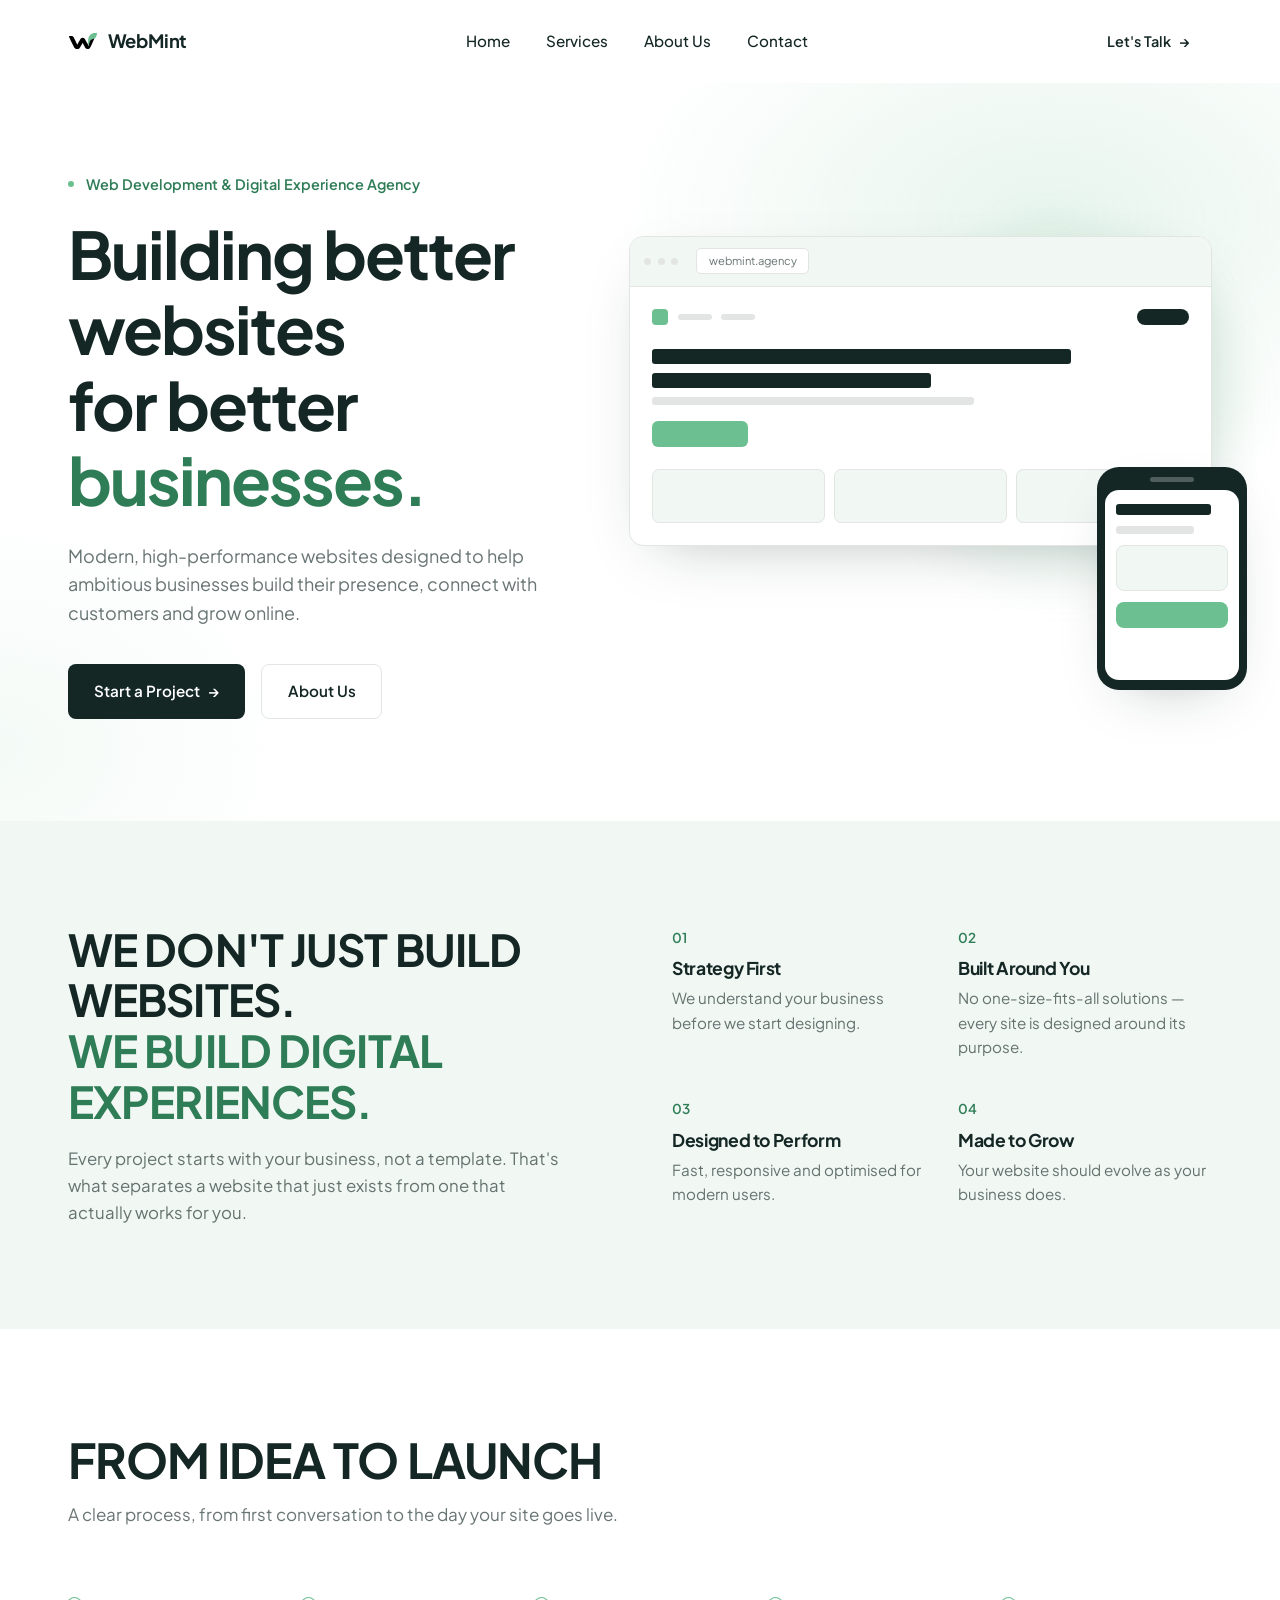
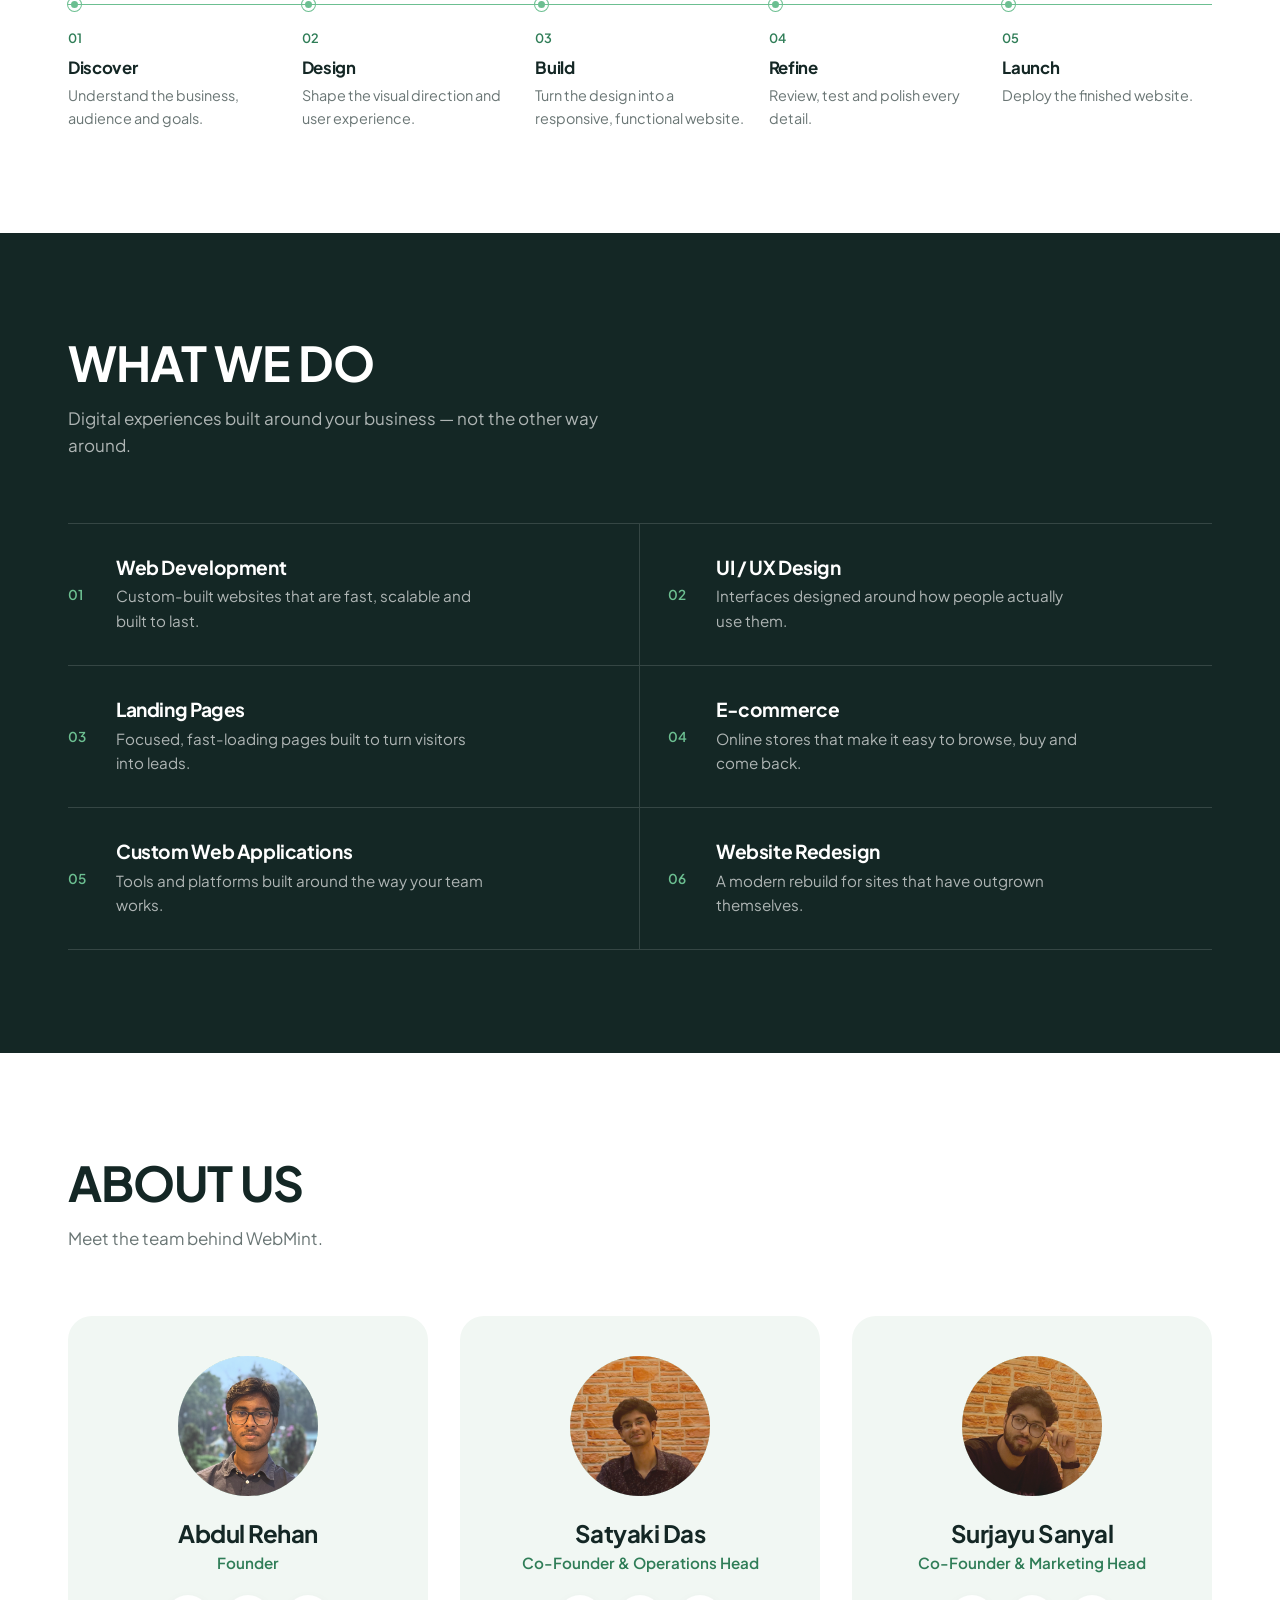
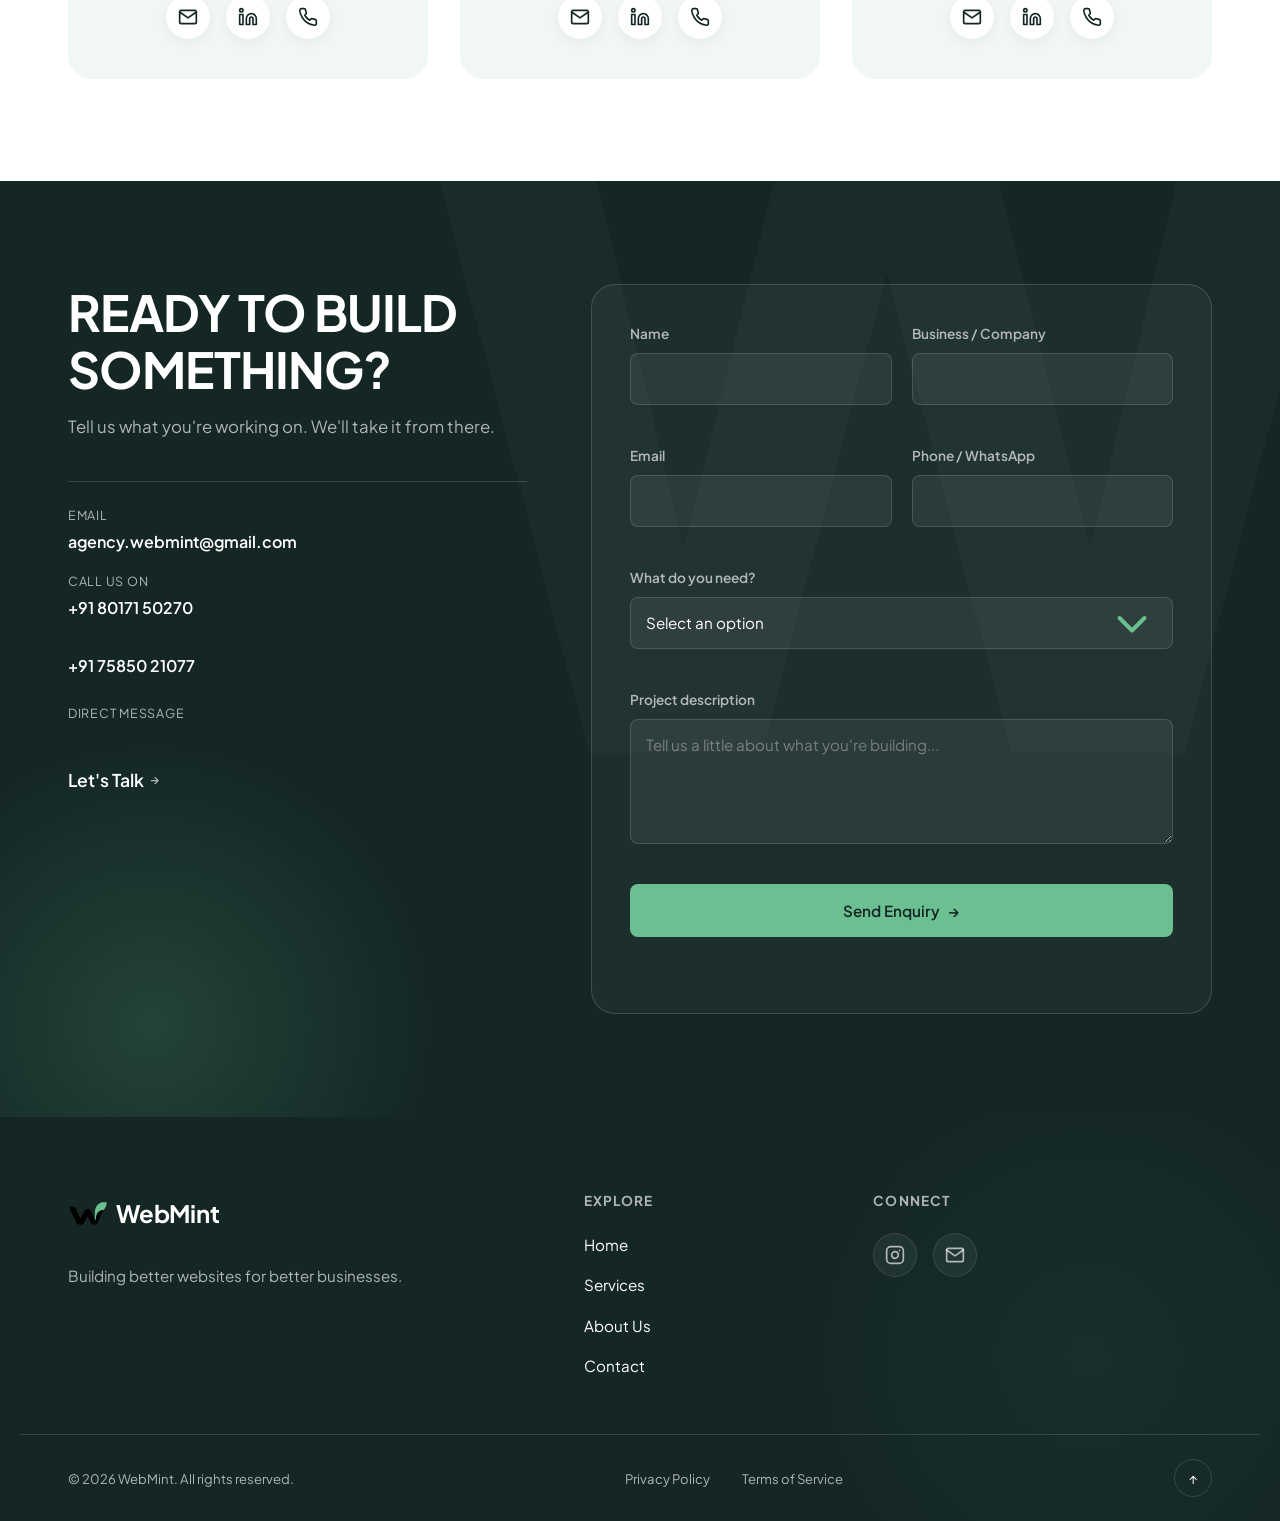
==== commit dcdf98f5: "Disable social proof section" ====
--- a/index.html
+++ b/index.html
@@ -3,7 +3,7 @@
 <head>
   <meta charset="UTF-8">
   <meta name="viewport" content="width=device-width, initial-scale=1.0">
-  <title>WebMint — Modern Websites for Growing Businesses</title>
+  <title>WebMint</title>
   <meta name="description" content="WebMint designs and builds fast, modern websites for ambitious businesses — from landing pages to full custom web applications.">
 
   <!-- Open Graph -->
@@ -410,7 +410,7 @@
     </section>
 
     <!-- ============ SOCIAL PROOF ============ -->
-    <section class="proof" id="proof">
+    <section class="proof" id="proof" style="display: none;">
       <div class="container proof__inner">
         <p class="proof__note">
           WebMint is a new studio — this site is our first piece of work. Real project
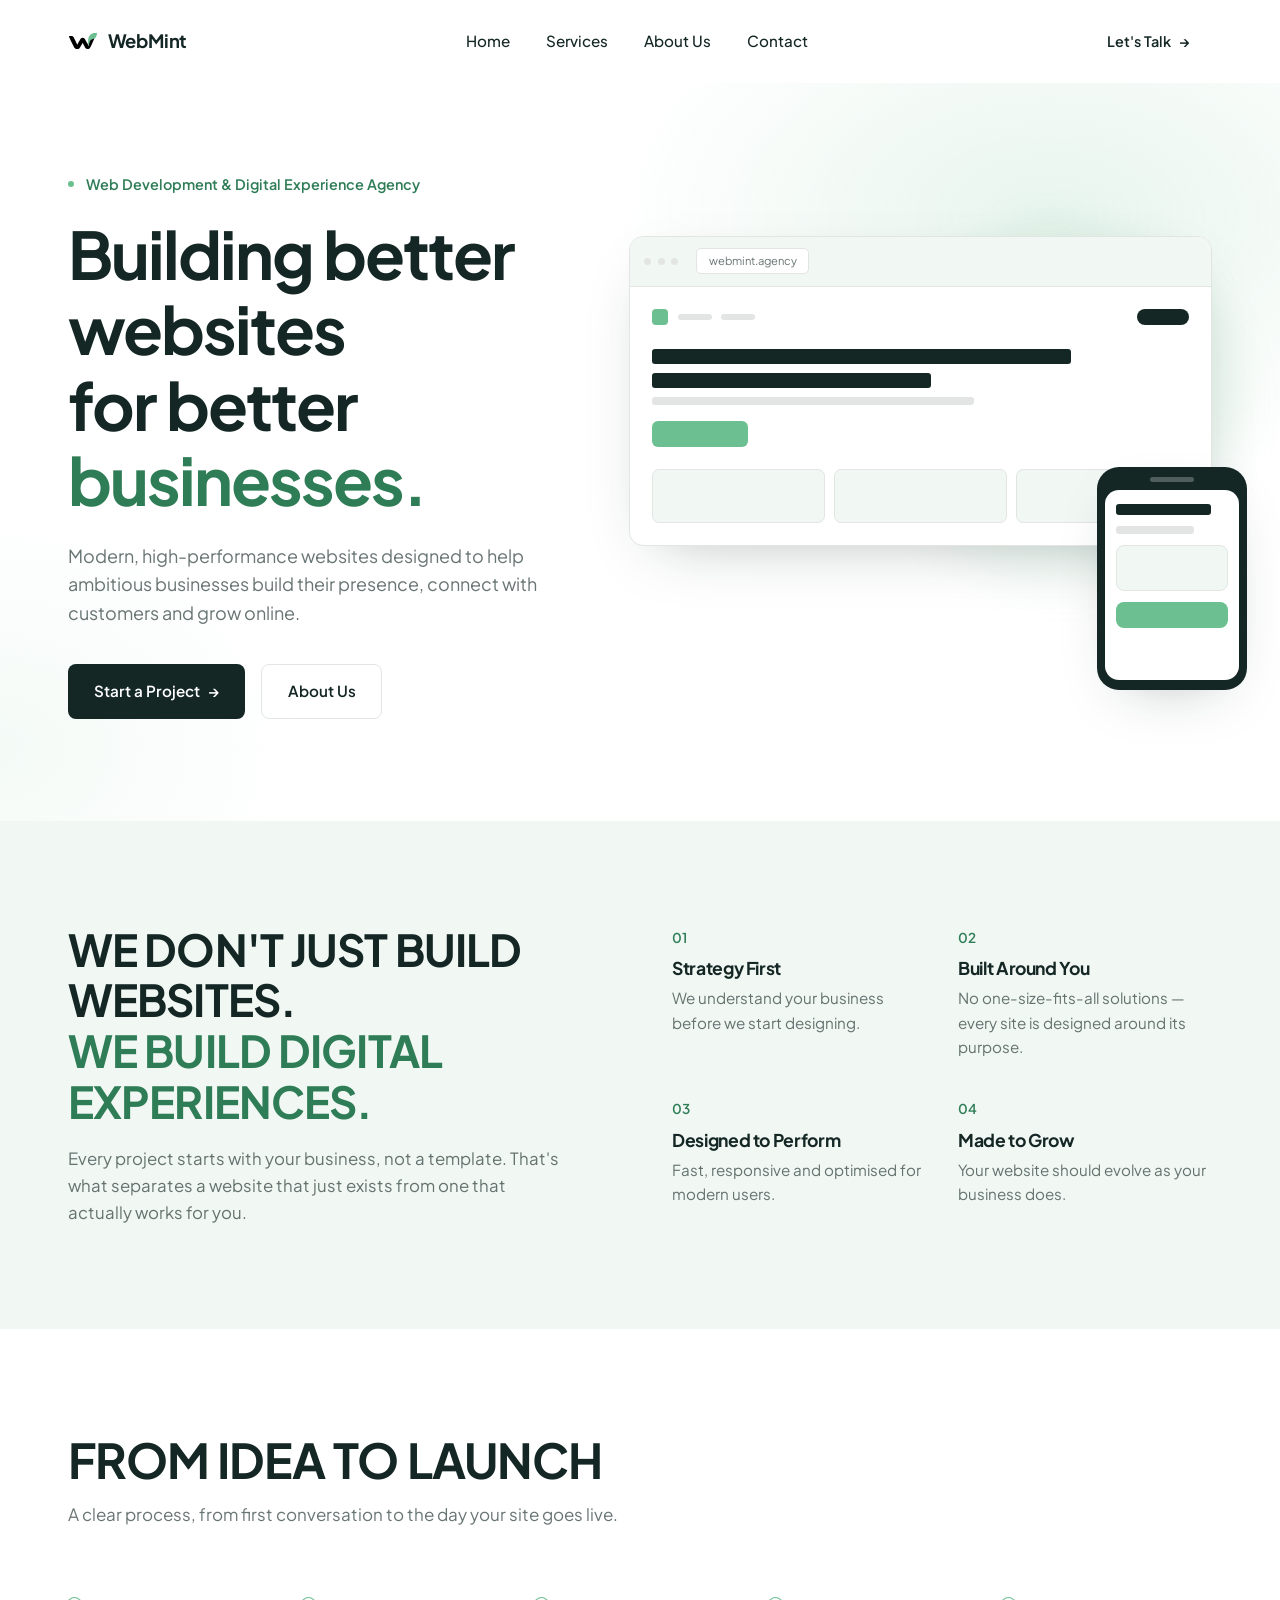
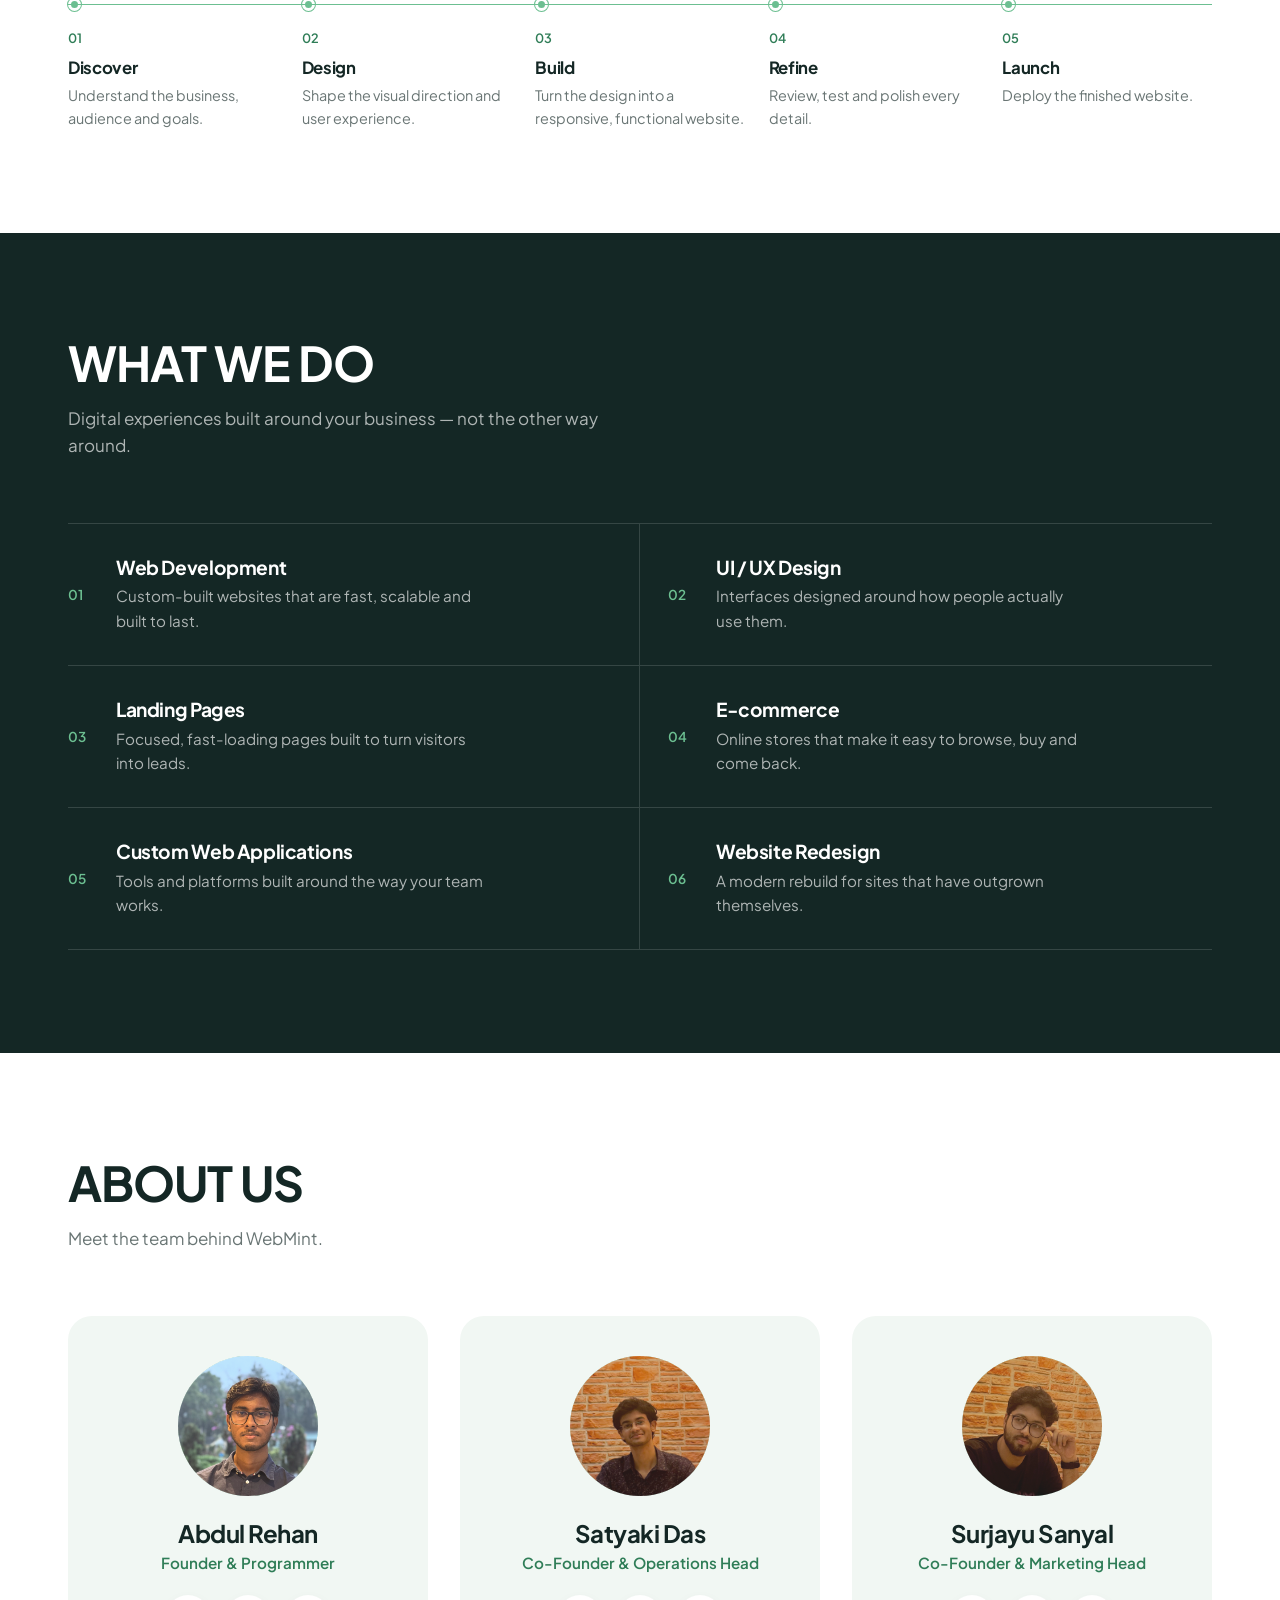
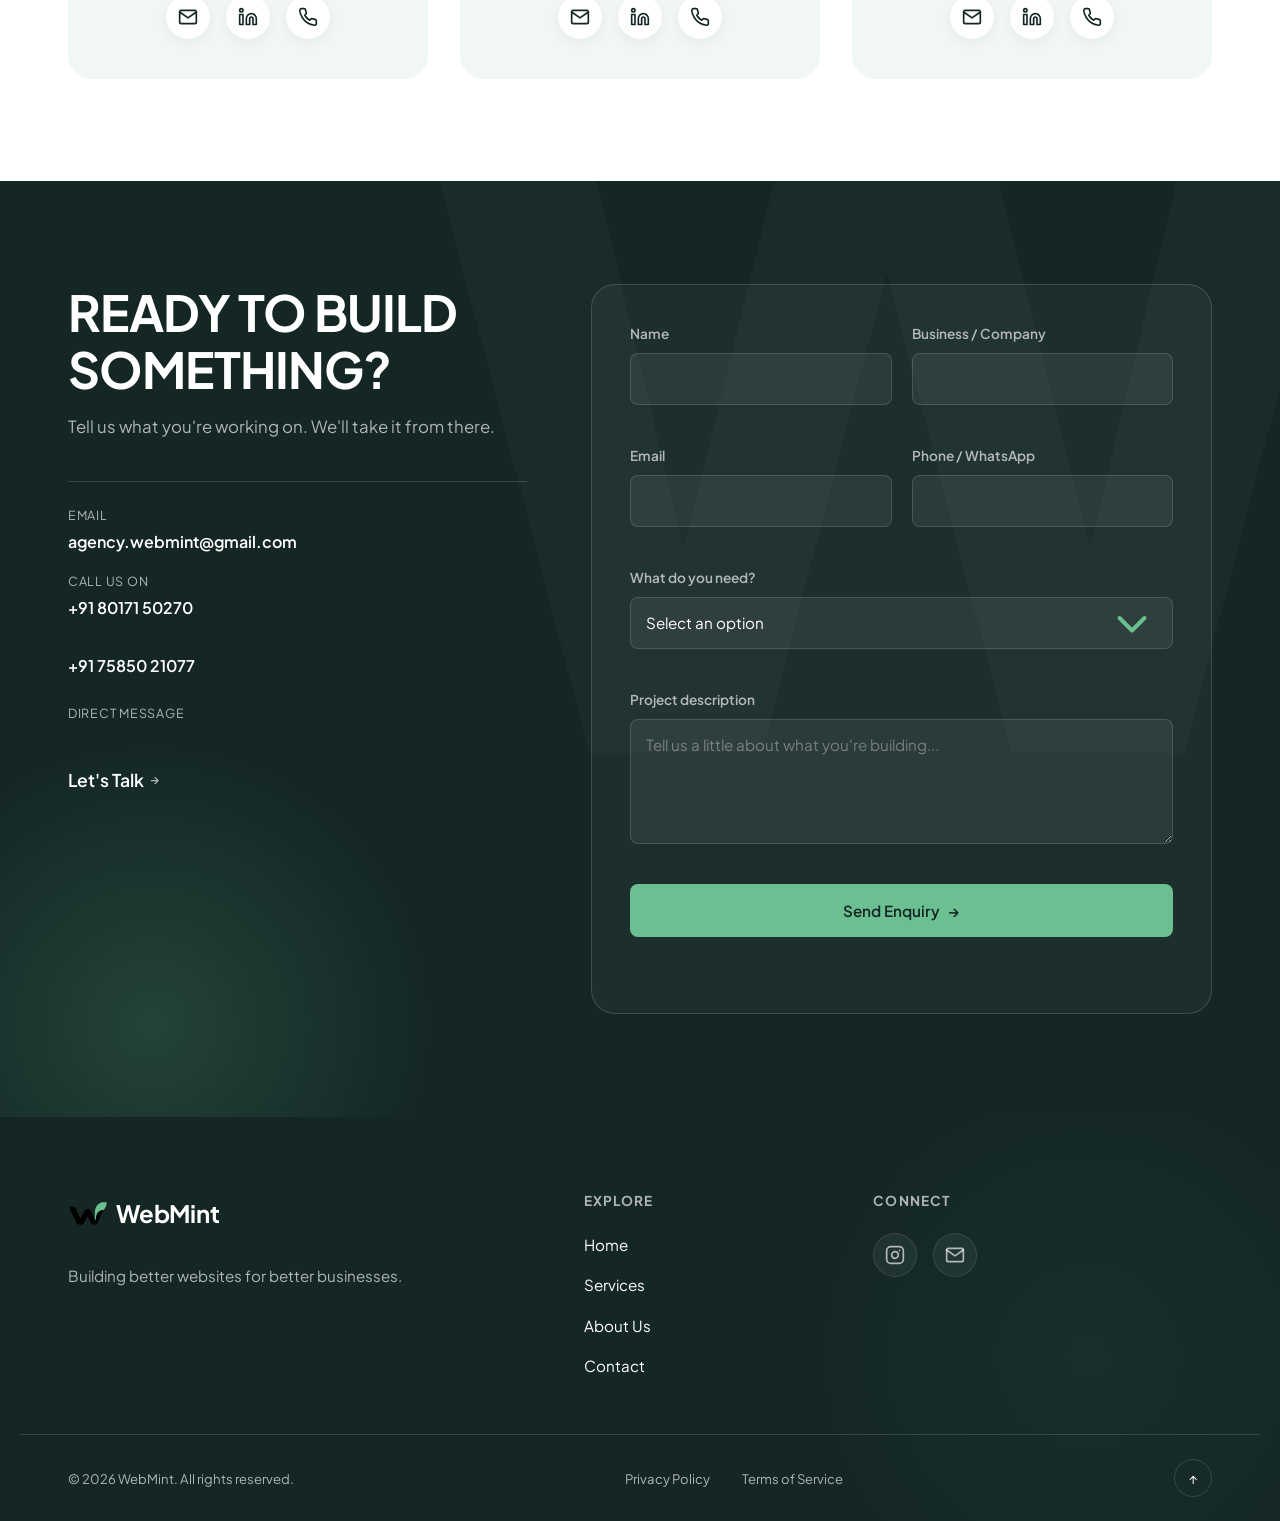
==== commit 0237c47d: "Update Abdul Rehan's role to Founder & Programmer" ====
--- a/index.html
+++ b/index.html
@@ -440,7 +440,7 @@
               <img src="Assets/Abdul%20Rehan%20(1).jpg" alt="Abdul Rehan" style="width: 100%; height: 100%; object-fit: cover;">
             </div>
             <h3 class="team-member__name">Abdul Rehan</h3>
-            <p class="team-member__role">Founder</p>
+            <p class="team-member__role">Founder &amp; Programmer</p>
             <div class="team-member__social">
               <a href="mailto:abdulrehanoffical@gmail.com" aria-label="Email Abdul Rehan">
                 <svg xmlns="http://www.w3.org/2000/svg" width="24" height="24" viewBox="0 0 24 24" fill="none" stroke="currentColor" stroke-width="2" stroke-linecap="round" stroke-linejoin="round"><path d="M4 4h16c1.1 0 2 .9 2 2v12c0 1.1-.9 2-2 2H4c-1.1 0-2-.9-2-2V6c0-1.1.9-2 2-2z"></path><polyline points="22,6 12,13 2,6"></polyline></svg>
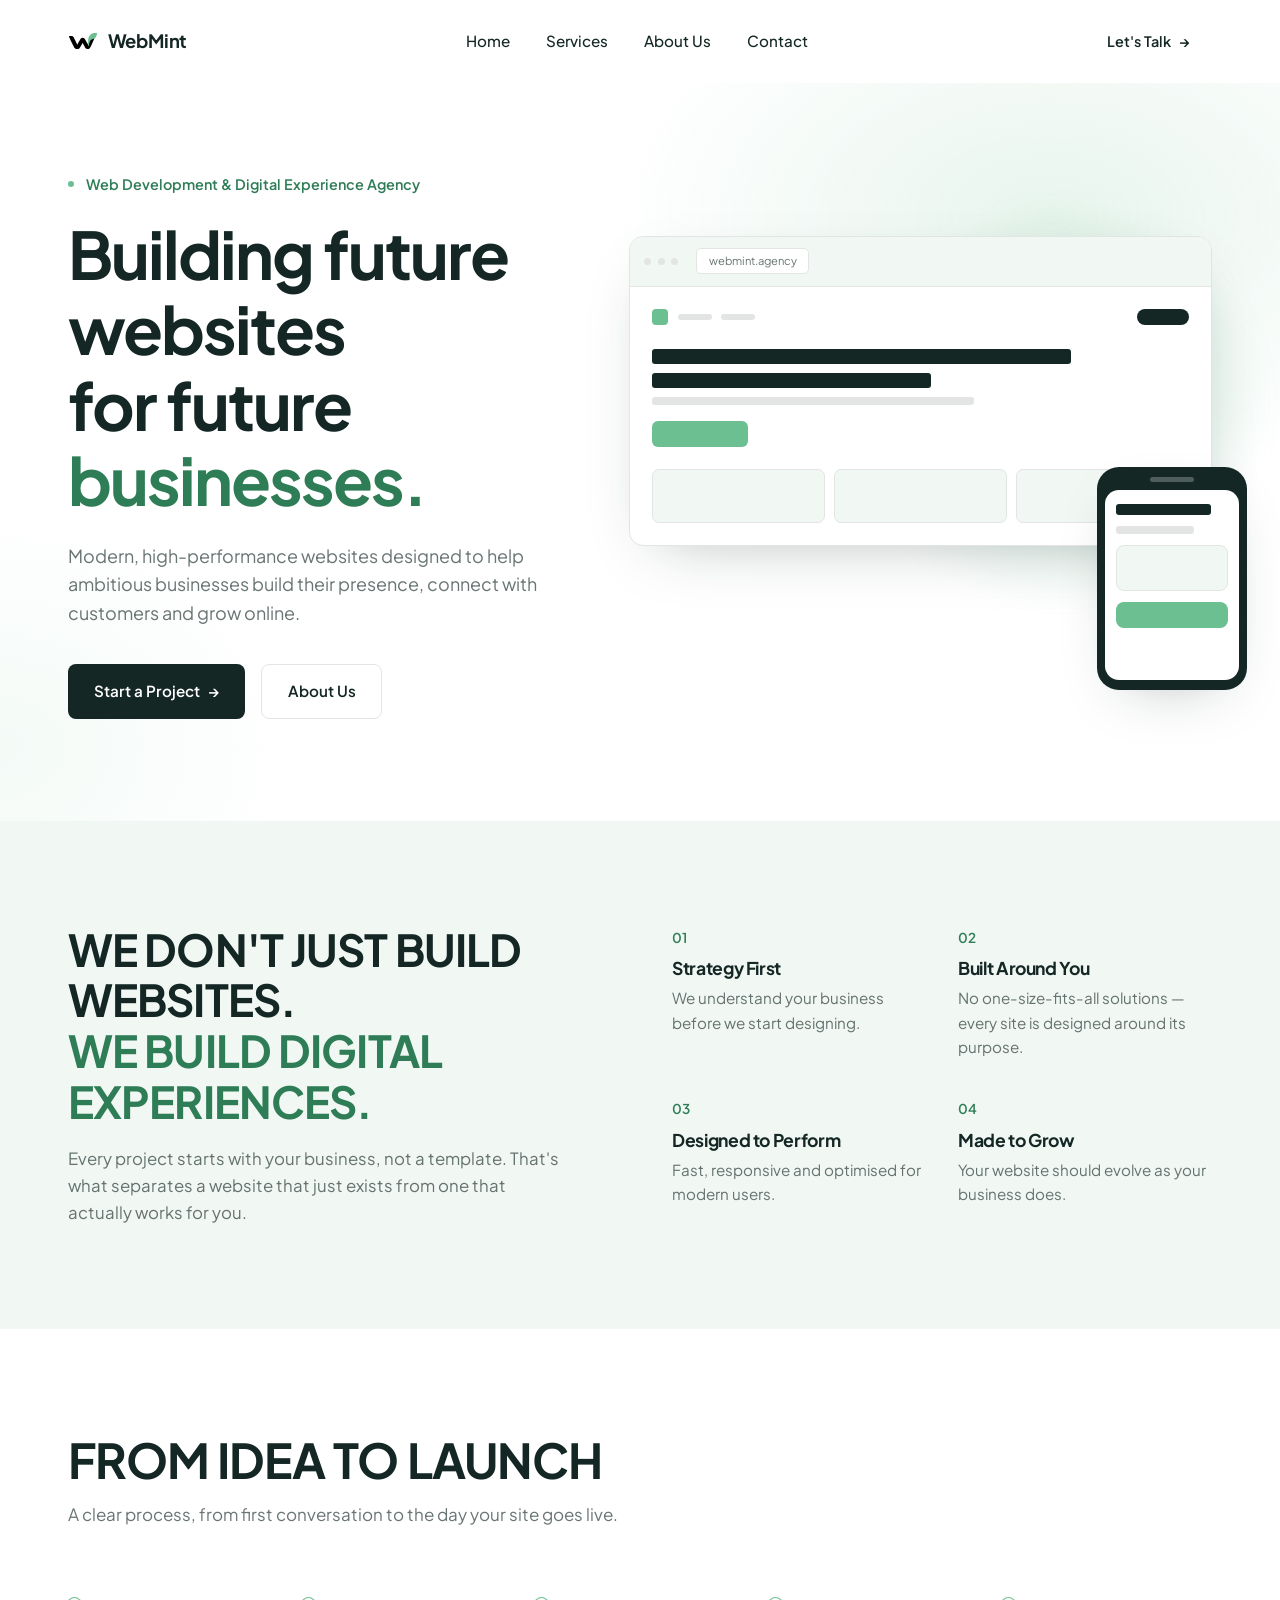
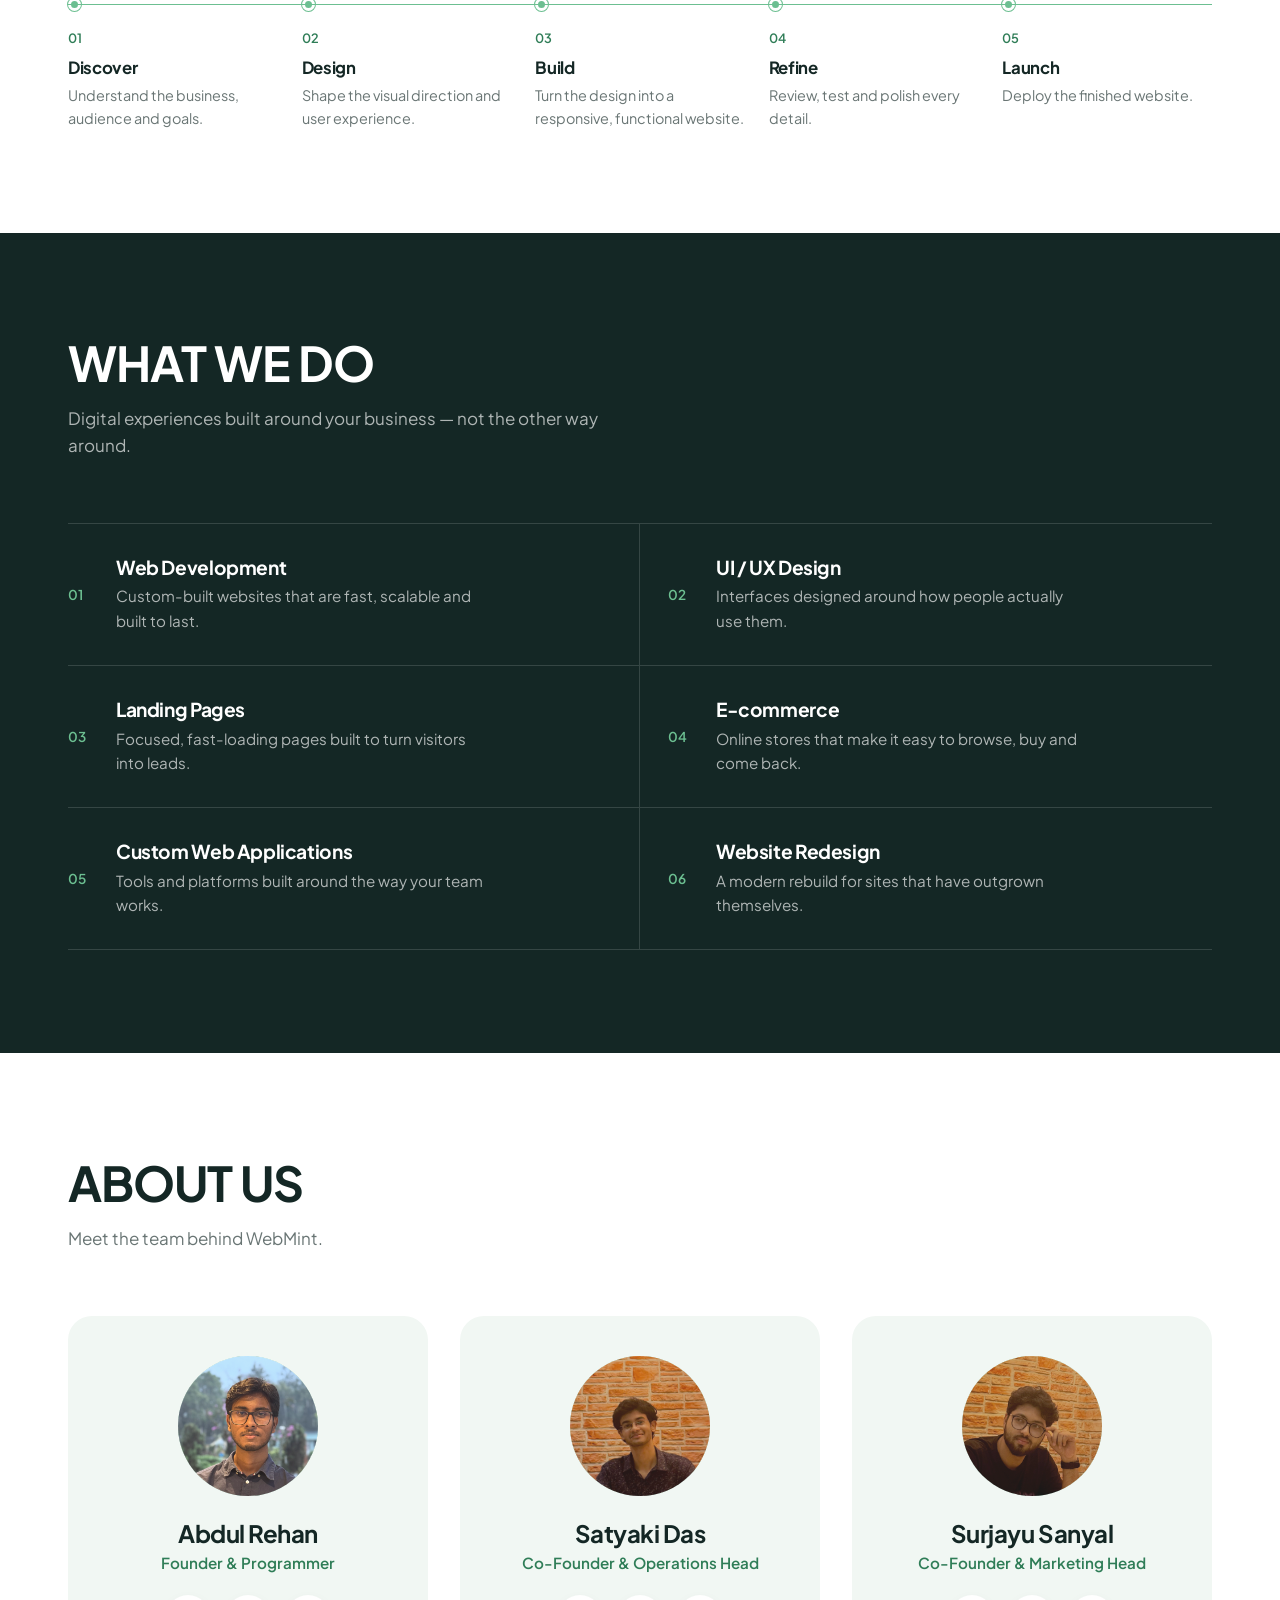
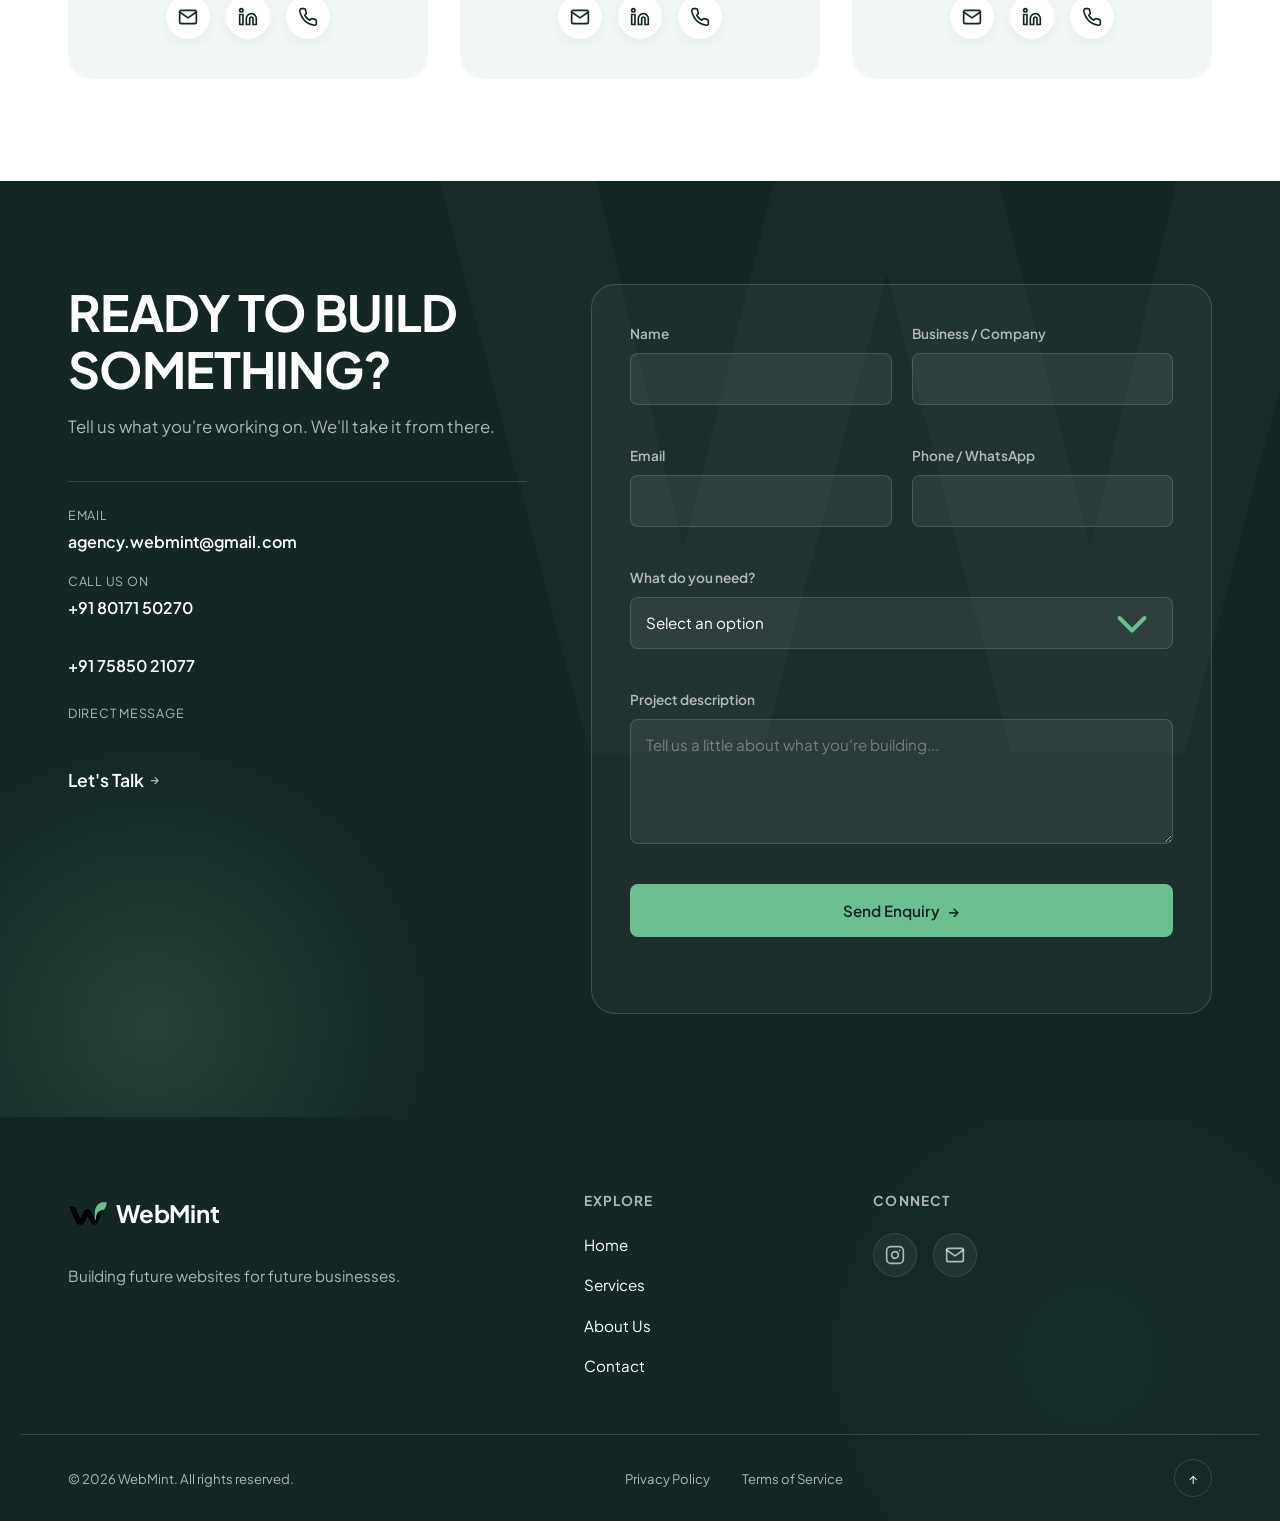
==== commit 9fd0796f: "done" ====
--- a/index.html
+++ b/index.html
@@ -53,18 +53,19 @@
       </button>
     </div>
 
-    <!-- Mobile menu -->
-    <div class="mobile-menu" id="mobileMenu" data-state="closed">
-      <nav aria-label="Mobile">
-        <a href="#top">Home</a>
-        <a href="#services">Services</a>
-        <!-- <a href="#work">Work</a> -->
-        <a href="#about-us">About Us</a>
-        <a href="#contact">Contact</a>
-      </nav>
-      <a href="https://wa.me/917001810517" target="_blank" rel="noopener noreferrer" class="btn btn--primary btn--block">Let's Talk <span aria-hidden="true">→</span></a>
-    </div>
   </header>
+
+  <!-- Mobile menu -->
+  <div class="mobile-menu" id="mobileMenu" data-state="closed">
+    <nav aria-label="Mobile">
+      <a href="#top">Home</a>
+      <a href="#services">Services</a>
+      <!-- <a href="#work">Work</a> -->
+      <a href="#about-us">About Us</a>
+      <a href="#contact">Contact</a>
+    </nav>
+    <a href="https://wa.me/917001810517" target="_blank" rel="noopener noreferrer" class="btn btn--primary btn--block">Let's Talk <span aria-hidden="true">→</span></a>
+  </div>
 
   <main id="main">
 
@@ -75,7 +76,7 @@
         <div class="hero__content">
           <p class="hero__kicker">Web Development &amp; Digital Experience Agency</p>
           <h1 class="hero__title">
-            Building better websites for better <span class="hero__title-accent">businesses.</span>
+            Building future websites for future <span class="hero__title-accent">businesses.</span>
           </h1>
           <p class="hero__desc">
             Modern, high-performance websites designed to help ambitious businesses
@@ -589,7 +590,7 @@
           </span>
           <span class="nav__wordmark nav__wordmark--footer" style="font-size: 1.5rem;">WebMint</span>
         </a>
-        <p class="footer__tagline" style="margin-top: 1.5rem;">Building better websites for better businesses.</p>
+        <p class="footer__tagline" style="margin-top: 1.5rem;">Building future websites for future businesses.</p>
       </div>
 
       <div class="footer__links-group">
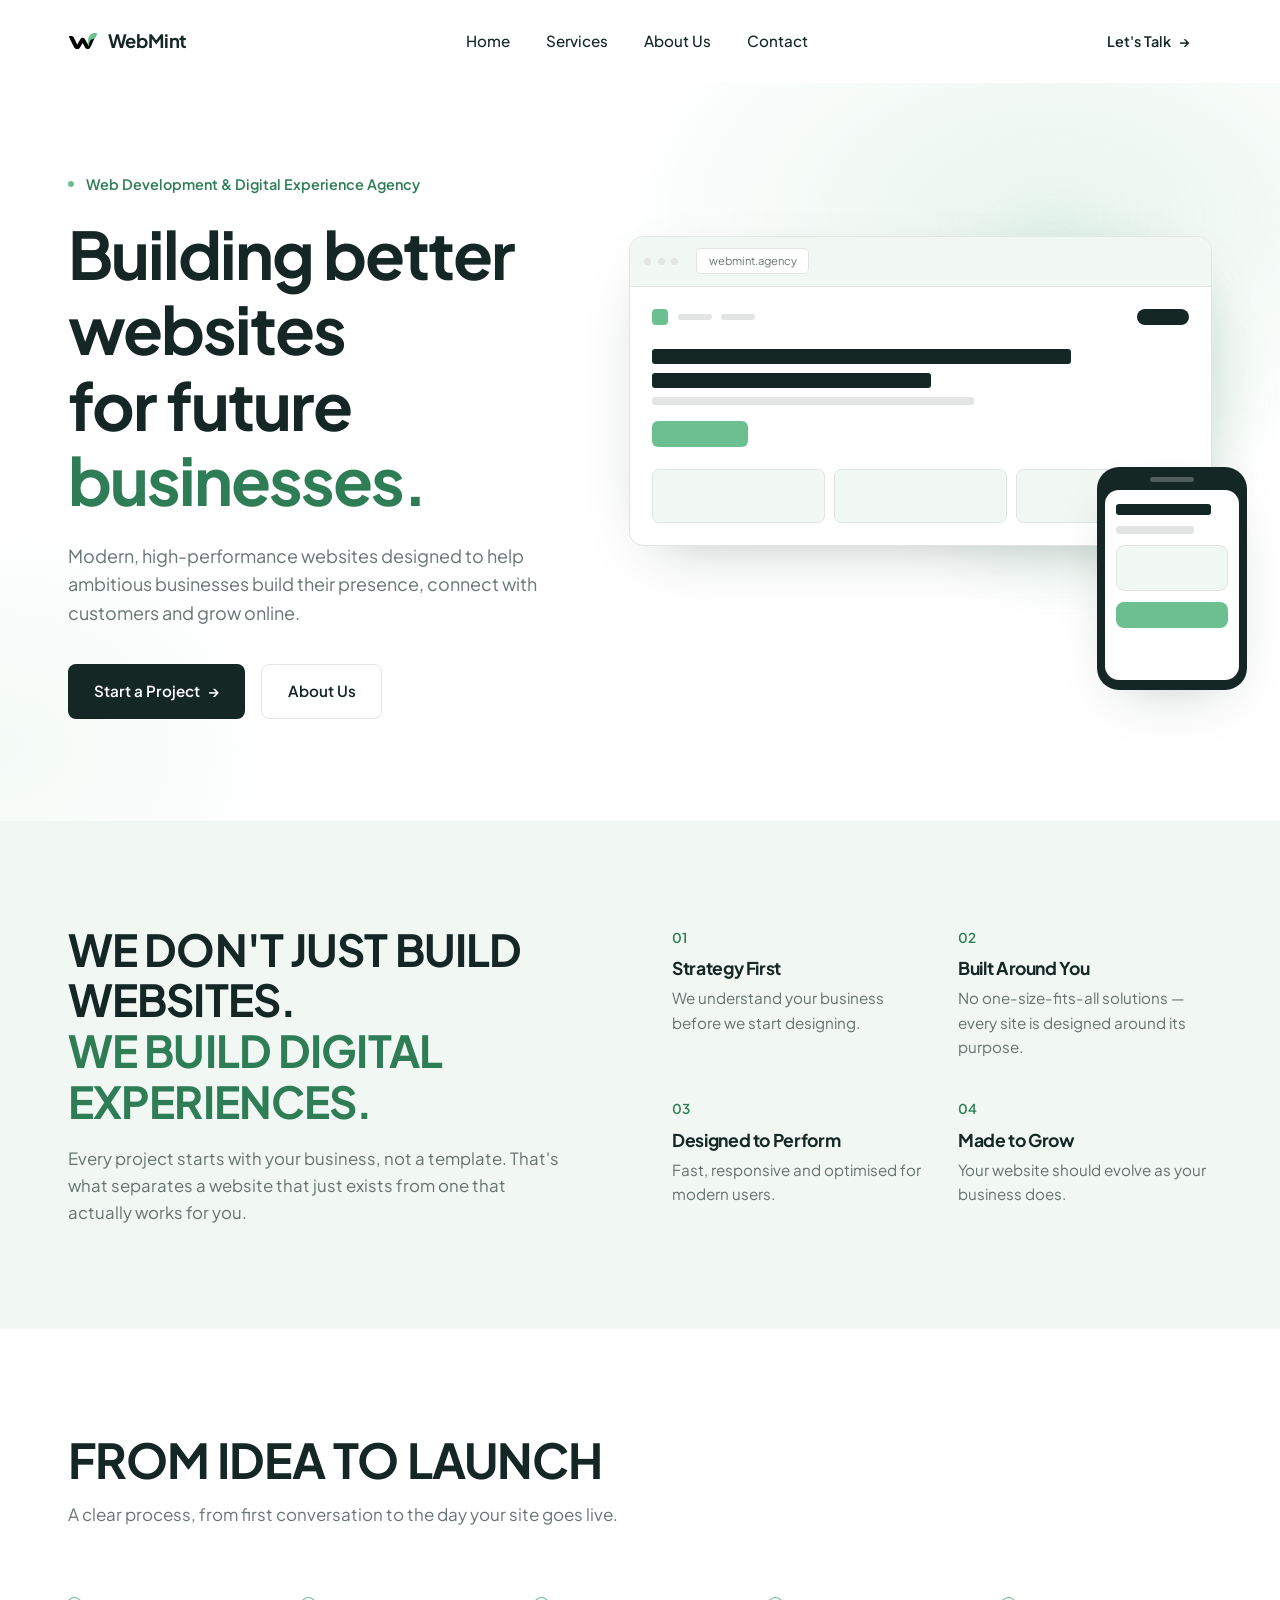
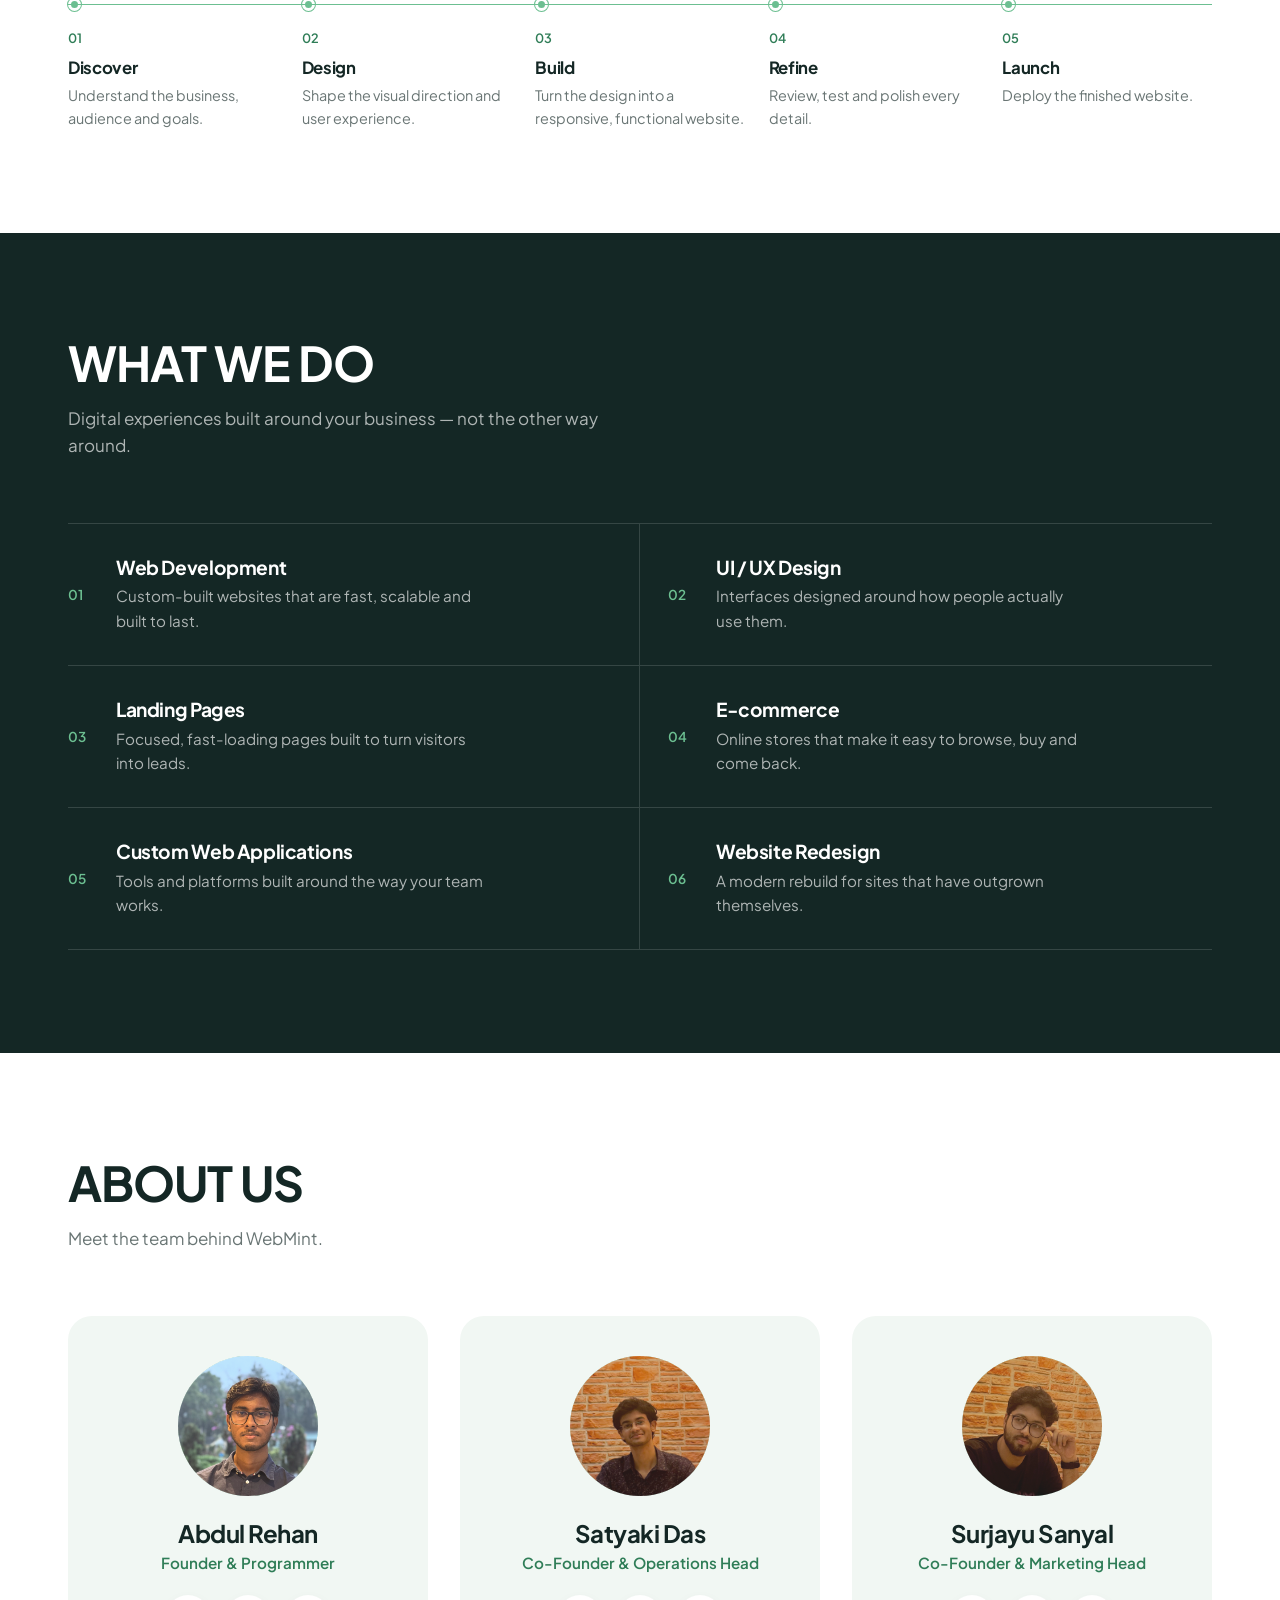
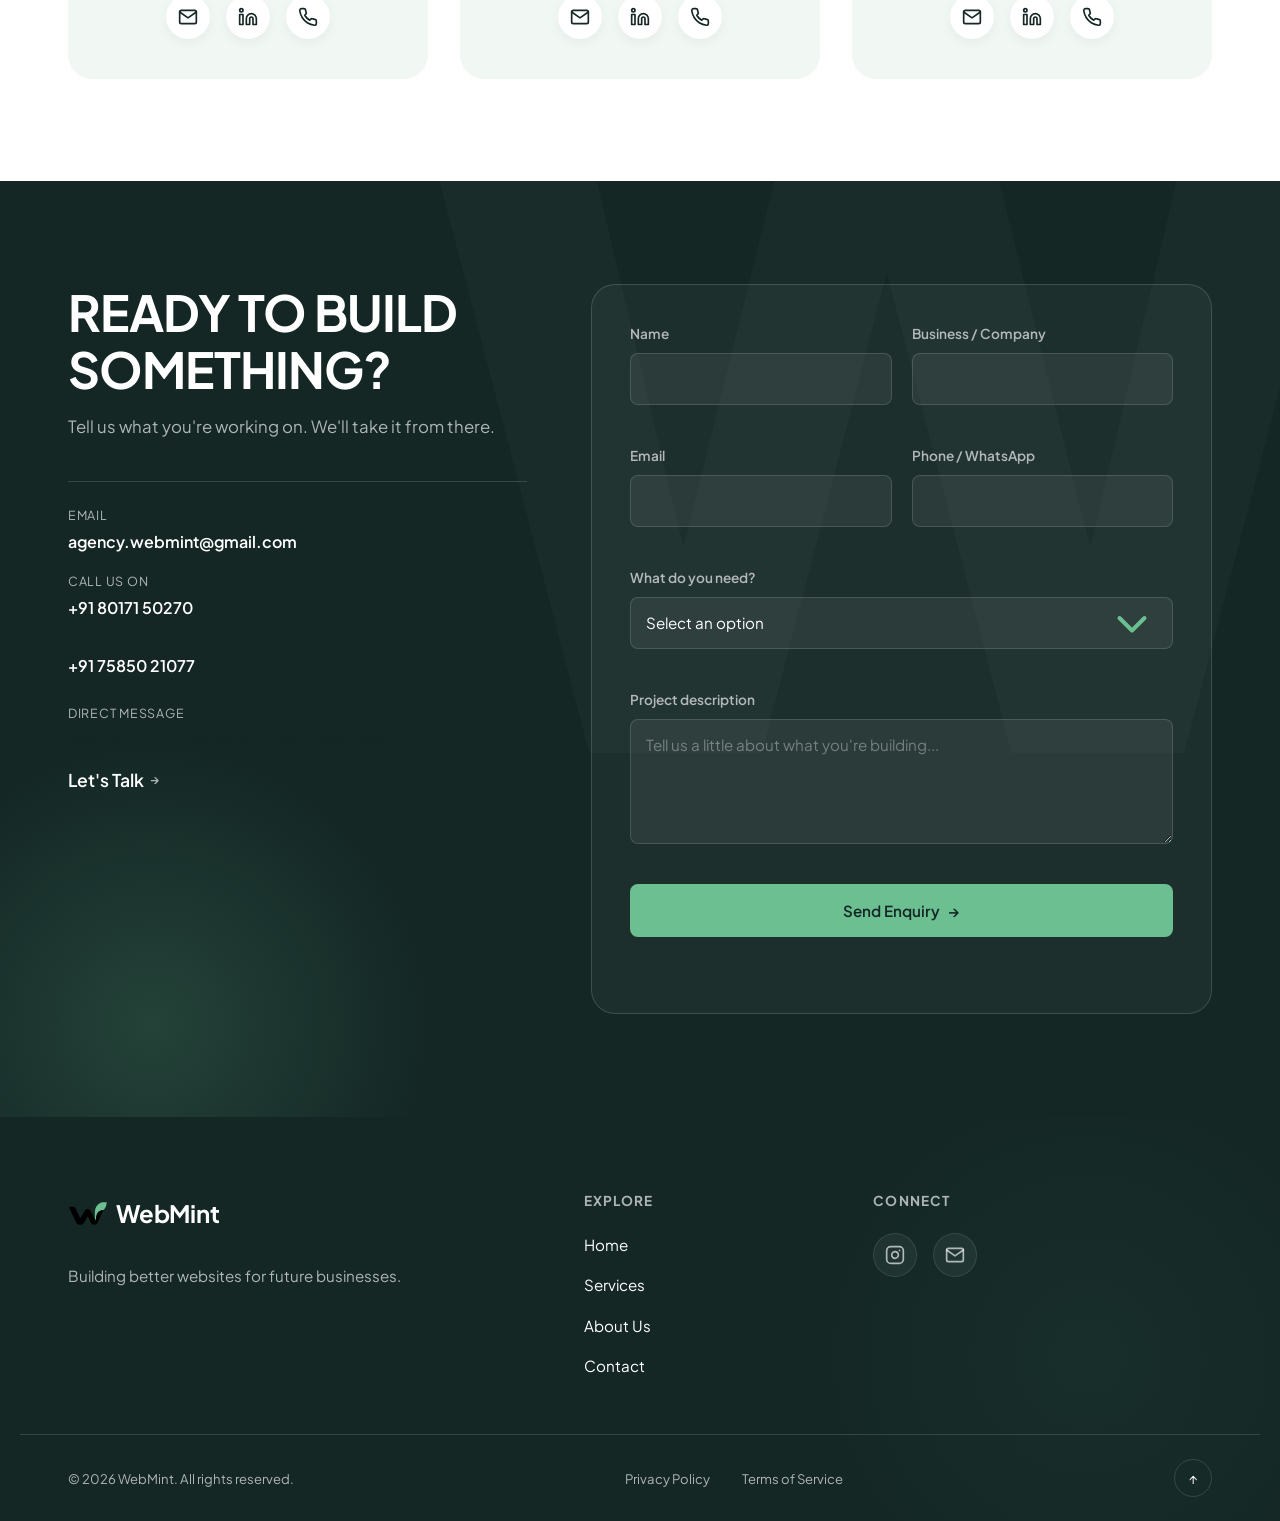
==== commit a879f63c: "done" ====
--- a/index.html
+++ b/index.html
@@ -76,7 +76,7 @@
         <div class="hero__content">
           <p class="hero__kicker">Web Development &amp; Digital Experience Agency</p>
           <h1 class="hero__title">
-            Building future websites for future <span class="hero__title-accent">businesses.</span>
+            Building better websites for future <span class="hero__title-accent">businesses.</span>
           </h1>
           <p class="hero__desc">
             Modern, high-performance websites designed to help ambitious businesses
@@ -590,7 +590,7 @@
           </span>
           <span class="nav__wordmark nav__wordmark--footer" style="font-size: 1.5rem;">WebMint</span>
         </a>
-        <p class="footer__tagline" style="margin-top: 1.5rem;">Building future websites for future businesses.</p>
+        <p class="footer__tagline" style="margin-top: 1.5rem;">Building better websites for future businesses.</p>
       </div>
 
       <div class="footer__links-group">
